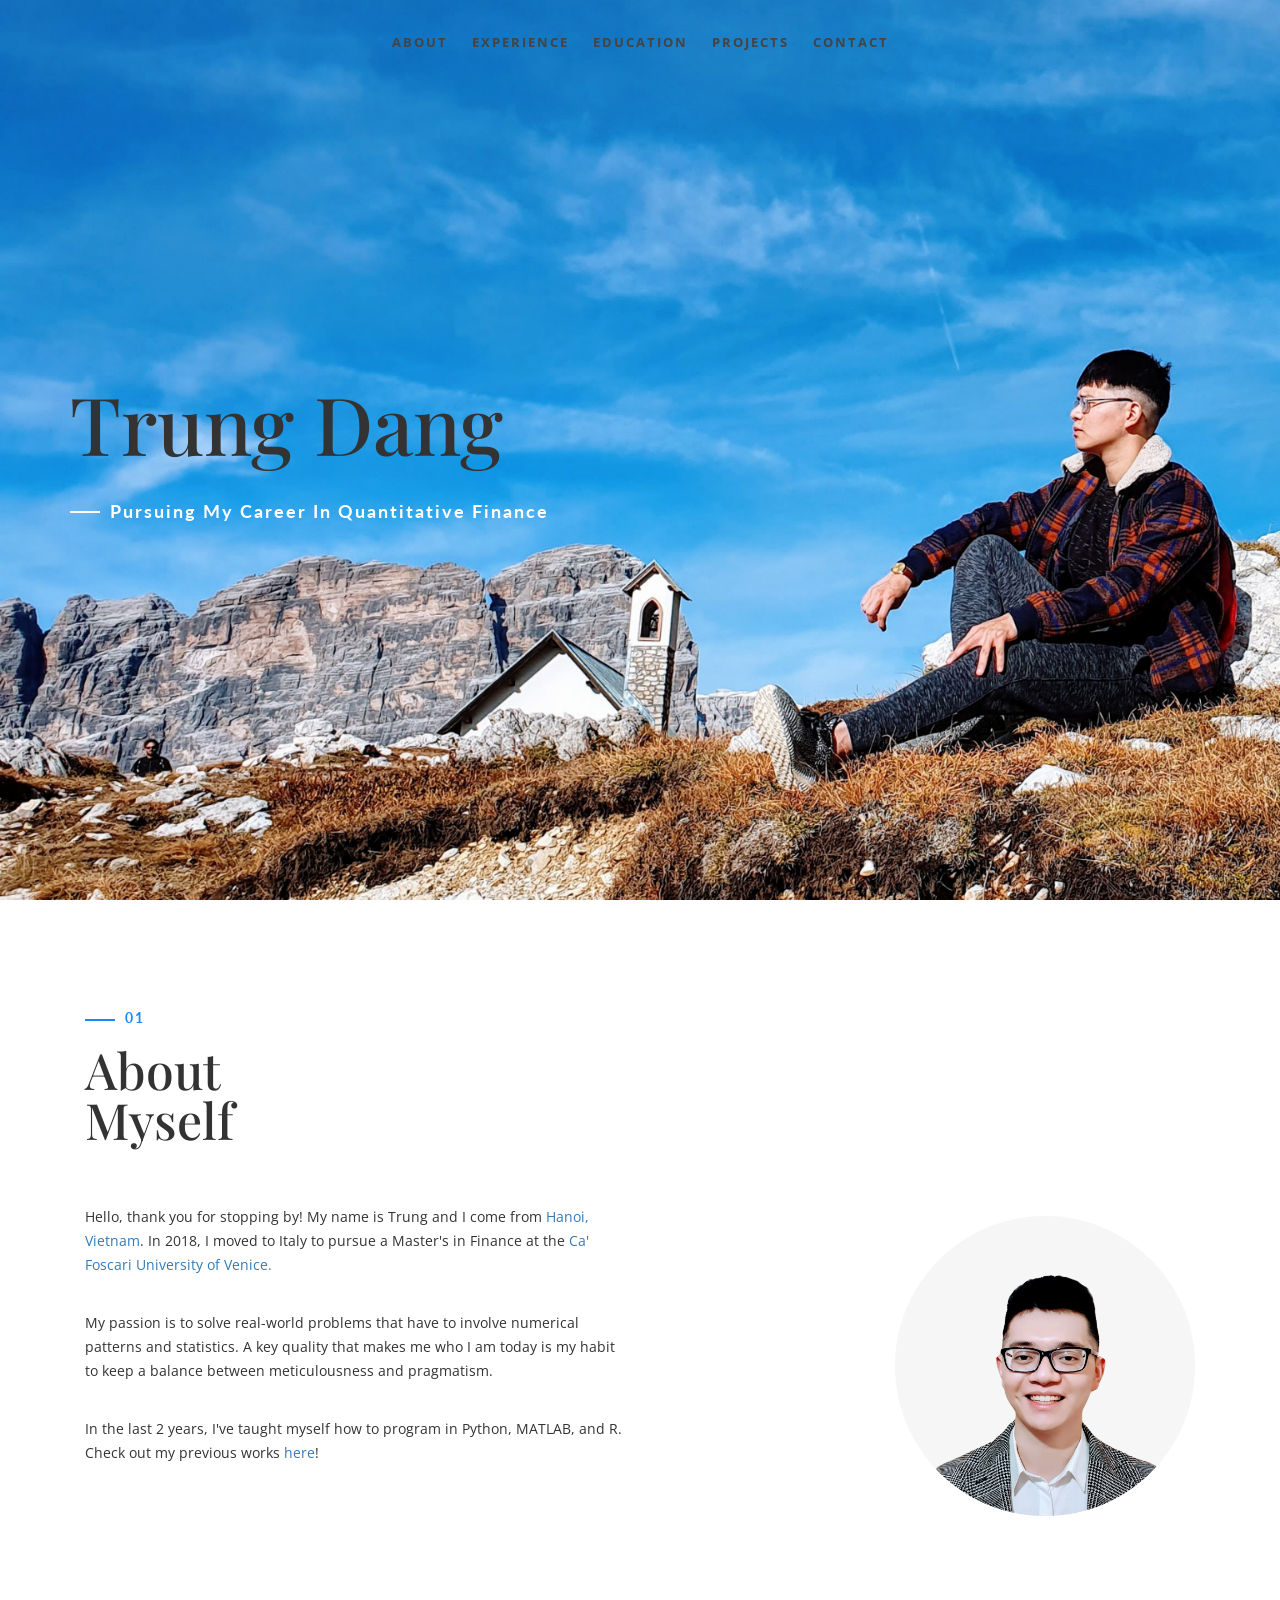
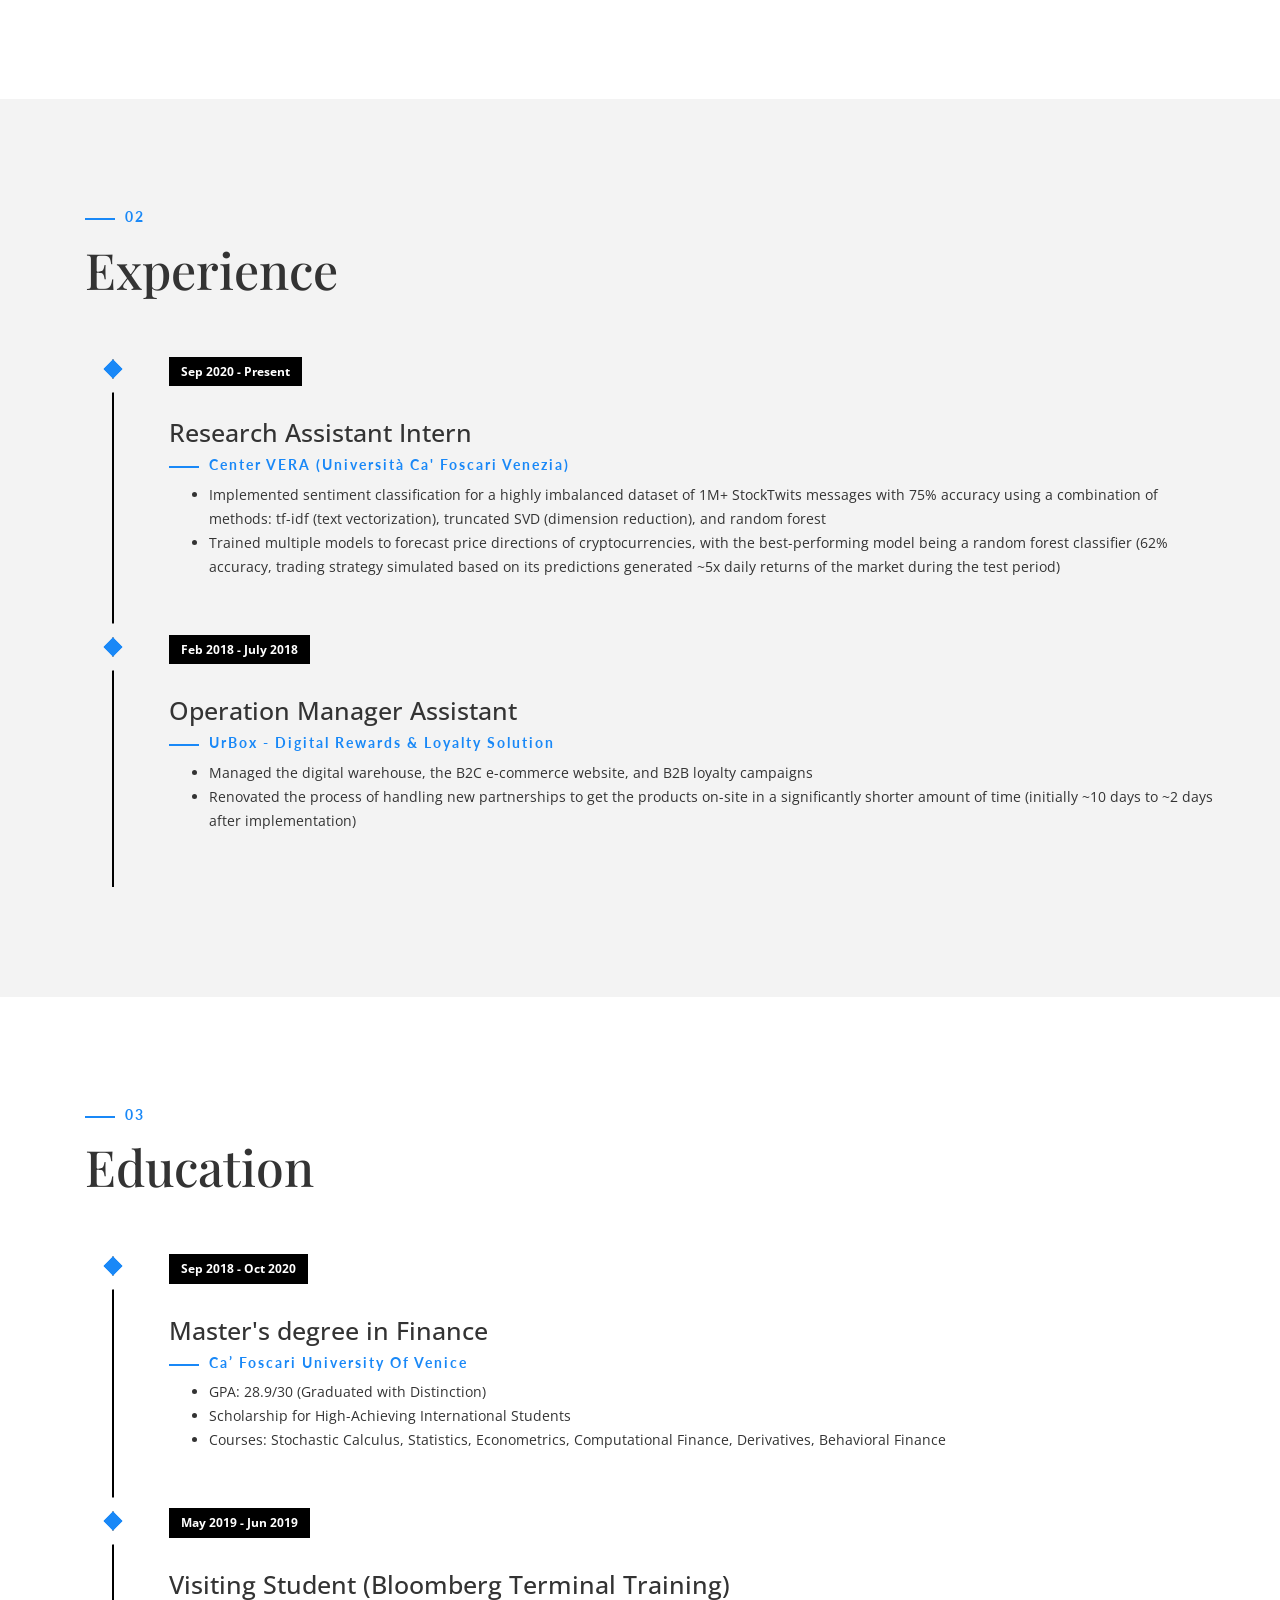
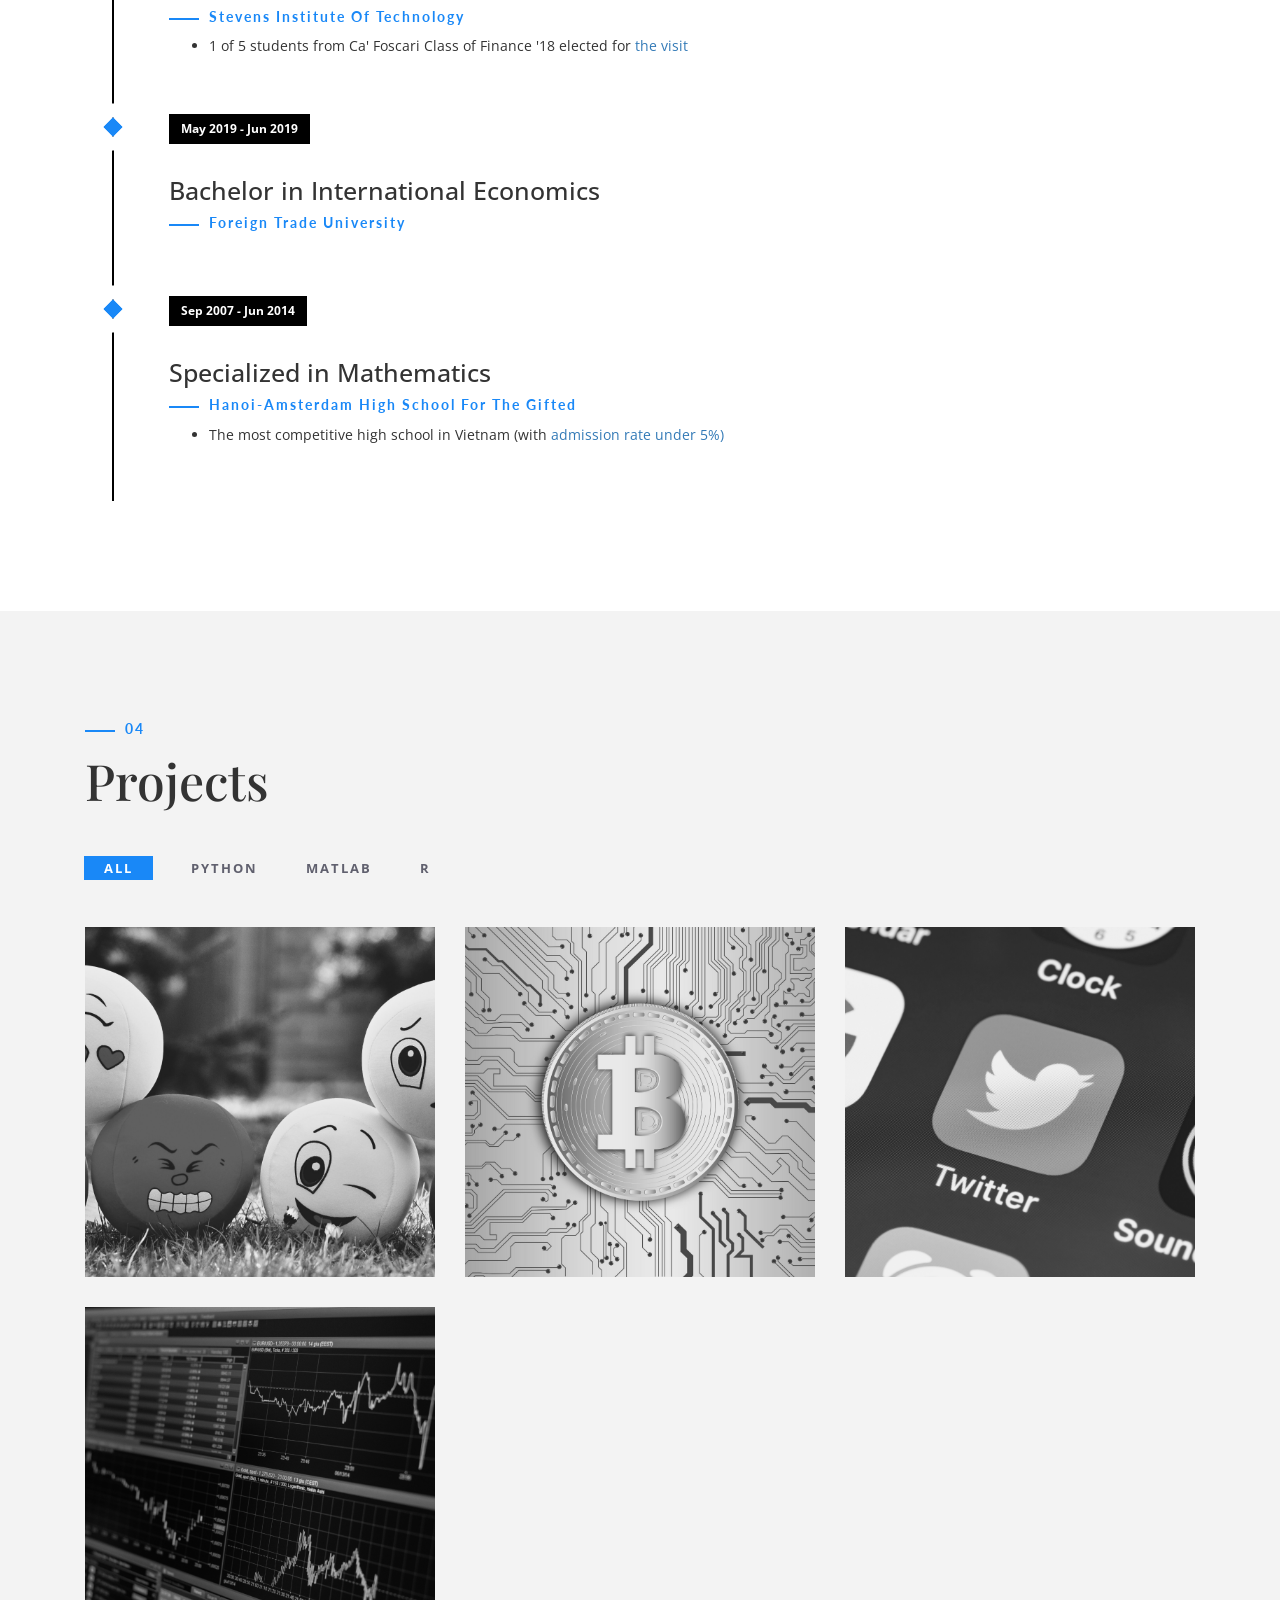
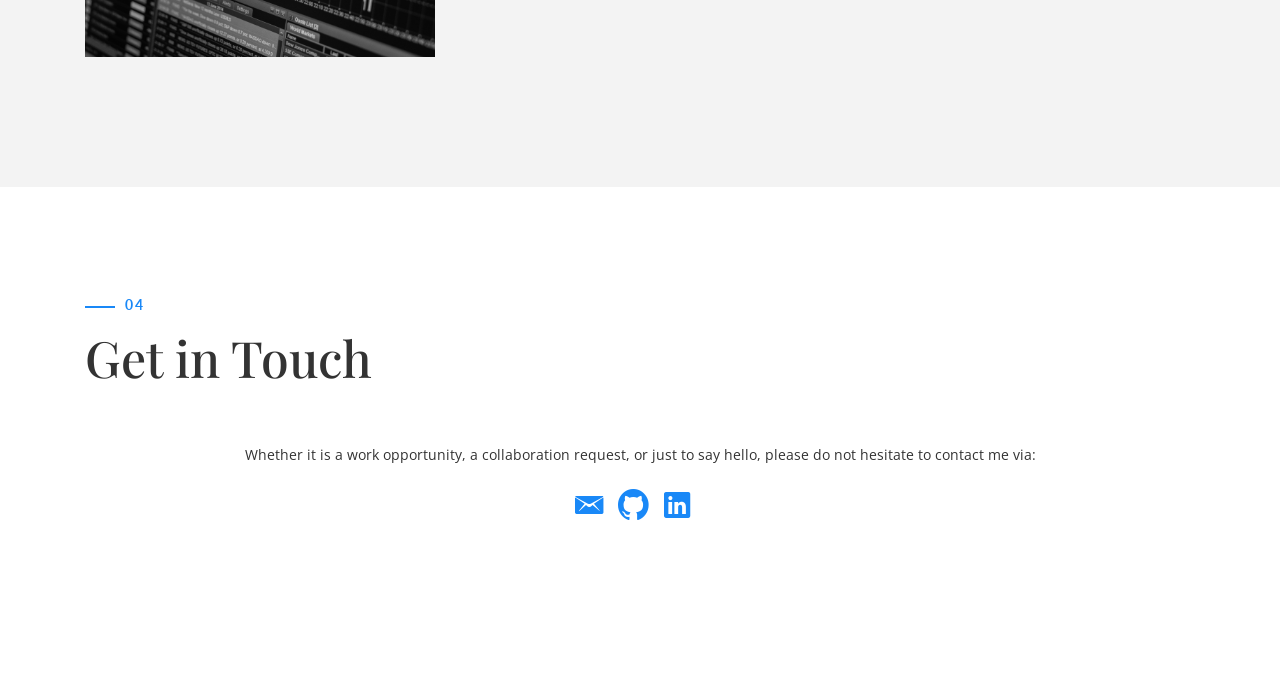
==== index.html @ e06883b3 "Official Site" ====
<!DOCTYPE html>
<html lang="en">

<head>
    <meta charset="utf-8">
    <meta http-equiv="X-UA-Compatible" content="IE=edge">
    <meta name="viewport" content="width=device-width, initial-scale=1">
    <title>Trung Dang</title>
    <link rel="icon" href="img/favicon.ico" type="image/x-icon">
    <!-- Bootstrap -->
    <link href="css/bootstrap.min.css" rel="stylesheet">
    <link href="ionicons/css/ionicons.min.css" rel="stylesheet">
    <link href="css/animate.min.css" rel="stylesheet">
    <link href="css/aos.css" rel="stylesheet">
    <!-- main style -->
    <link href="css/style.css" rel="stylesheet">
    <!-- HTML5 shim and Respond.js for IE8 support of HTML5 elements and media queries -->
    <!-- WARNING: Respond.js doesn't work if you view the page via file:// -->
    <!--[if lt IE 9]>
      <script src="https://oss.maxcdn.com/html5shiv/3.7.3/html5shiv.min.js"></script>
      <script src="https://oss.maxcdn.com/respond/1.4.2/respond.min.js"></script>
    <![endif]-->

    <!-- Preloader -->
    <div id="preloader">
        <div id="status">

            <div class="preloader" aria-busy="true" aria-label="Loading, please wait." role="progressbar">
            </div>

        </div>
    </div>
    <!-- ./Preloader -->

    <!-- header -->
    <header class="navbar-fixed-top">
        <nav>
            <ul>
                <li><a href="#about">About</a></li>
                <li><a href="#experience">experience</a></li>
                <li><a href="#education">education</a></li>
                <li><a href="#projects">projects</a></li>
                <li><a href="#contact">contact</a></li>
            </ul>
        </nav>
    </header>
    <!-- ./header -->

    <!-- home -->
    <div class="section" id="home" data-stellar-background-ratio="0.5">
        <div class="container">
            <div class="disply-table">
                <div class="table-cell" data-aos="fade-up" data-aos-delay="0">
                  <h1>Trung Dang</h1>
                  </br>
                    <h4>Pursuing My Career in Quantitative Finance</h4>
                </div>
            </div>
        </div>
    </div>
    <!-- ./home -->

    <!-- about -->
    <div class="section" id="about">
        <div class="container" style="width: 80">
            <div class="col-md-6" data-aos="fade-up">
                <h5>01</h4>
                <h1 class="size-50">About <br /> Myself</h1>
                <div class="h-50" style="text-align:justify"></div>
                <p>Hello, thank you for stopping by! My name is Trung and I come from  <a href="https://en.wikipedia.org/wiki/Hanoi">Hanoi, Vietnam</a>.
                  In 2018, I moved to Italy to pursue a Master's in Finance at the <a href="https://www.unive.it/pag/13526/">Ca' Foscari University of Venice.</a>
                </p>
                </br>
                <p>My passion is to solve real-world problems that have to involve numerical patterns and statistics.
                  A key quality that makes me who I am today is my habit to keep a balance between meticulousness and pragmatism​.
                </p>
                </br>
                <p>
                  In the last 2 years, I've taught myself how to program in Python, MATLAB, and R.
                  Check out my previous works <a href="https://github.com/dang-trung">here</a>!
                </p>
                  <div class="h-50"></div> <img src="img/Signature.png" width="150" alt="" />
                <div class="h-50"></div>
            </div>
            <div class="col-md-6 about-img-div">
            </br></br></br></br></br></br></br></br></br>
                <img src="img/about-img.png" width="300" class="img-responsive" alt="" align="right" data-aos="fade-right" data-aos-delay="0" />
            </div>
        </div>
    </div>
    <!-- ./about -->

    <!-- experience  -->
    <div class="section" id="experience">
        <div class="container">
            <div class="col-md-12">
                <h5>02</h4>
                <h1 class="size-50">Experience</h1>
                <div class="h-50"></div>
            </div>
            <div class="col-md-12">
                <ul class="timeline">
                    <li class="timeline-event" data-aos="fade-up">
                        <label class="timeline-event-icon"></label>
                        <div class="timeline-event-copy">
                            <p class="timeline-event-thumbnail">Sep 2020 - Present</p>
                            <h3>Research Assistant Intern</h3>
                            <h5><a href="https://www.unive.it/pag/35190/" style="color: #1988f7">Center VERA (Università Ca'​ Foscari Venezia)</a></h5>
                            <ul style="list-style-type:disc">
                              <li>Implemented sentiment classification for a highly imbalanced dataset of
                                1M+ StockTwits messages with 75% accuracy using a combination of methods:
                                tf-idf (text vectorization), truncated SVD (dimension reduction), and random forest
                              </li>
                              <li>
                                Trained multiple models to forecast price directions of cryptocurrencies,
                                with the best-performing model being a random forest classifier (62% accuracy,
                                trading strategy simulated based on its predictions generated ~5x daily returns
                                of the market during the test period)
                              </li>
                            </ul>
                        </div>
                    </li>
                    <li class="timeline-event" data-aos="fade-up" data-aos-delay=".2">
                        <label class="timeline-event-icon"></label>
                        <div class="timeline-event-copy">
                            <p class="timeline-event-thumbnail">Feb 2018 - July 2018</p>
                            <h3>Operation Manager Assistant</h3>
                            <h5><a href="https://www.urbox.vn" style="color: #1988f7">UrBox - Digital Rewards & Loyalty Solution</a></h5>
                            <ul style="list-style-type:disc">
                              <li>
                                Managed the digital warehouse, the B2C e-commerce website, and B2B loyalty campaigns
                              </li>
                              <li>
                                Renovated the process of handling new partnerships to get the products on-site in a significantly shorter amount of time (initially ~10 days to ~2 days after implementation)
                              </li>
                            </ul>
                          </div>
                    </li>
                </ul>
            </div>
        </div>
    </div>
    <!-- ./experience -->

    <!-- education  -->
    <div class="section" id="education">
        <div class="container">
            <div class="col-md-12">
                <h5>03</h4>
                <h1 class="size-50">Education</h1>
                <div class="h-50"></div>
            </div>
            <div class="col-md-12">
                <ul class="timeline">
                    <li class="timeline-event" data-aos="fade-up">
                        <label class="timeline-event-icon" style="outline: 10px solid #fff"></label>
                        <div class="timeline-event-copy">
                            <p class="timeline-event-thumbnail">Sep 2018 - Oct 2020</p>
                            <h3>Master's degree in Finance</h3>
                            <h5><a href="https://www.unive.it/pag/13256/" style="color: #1988f7">Ca’ Foscari University of Venice</a></h5>
                            <ul style="list-style-type:disc">
                              <li>
                                GPA: 28.9/30 (Graduated with Distinction)
                              </li>
                              <li>
                                Scholarship for High-Achieving International Students
                              </li>
                              <li>
                                Courses: Stochastic Calculus, Statistics, Econometrics, Computational Finance, Derivatives, Behavioral Finance                              </li>
                            </ul>
                        </div>
                    </li>
                    <li class="timeline-event" data-aos="fade-up" data-aos-delay=".2">
                        <label class="timeline-event-icon" style="outline: 10px solid #fff"></label>
                        <div class="timeline-event-copy">
                            <p class="timeline-event-thumbnail">May 2019 - Jun 2019</p>
                            <h3>Visiting Student (Bloomberg Terminal Training)</h3>
                            <h5>Stevens Institute of Technology</h5>
                            <ul style="list-style-type:disc">
                              <li>
                                1 of 5 students from Ca' Foscari Class of Finance '18 elected for <a href="https://www.stevens.edu/news/business-fintech-italian-exchange-program">the visit</a>
                              </li>
                            </ul>
                          </div>
                    </li>
                    <li class="timeline-event" data-aos="fade-up" data-aos-delay=".2">
                        <label class="timeline-event-icon" style="outline: 10px solid #fff"></label>
                        <div class="timeline-event-copy">
                            <p class="timeline-event-thumbnail">May 2019 - Jun 2019</p>
                            <h3>Bachelor in International Economics</h3>
                            <h5><a href="http://english.ftu.edu.vn/" style="color: #1988f7">Foreign Trade University</a></h5>
                          </div>
                    </li>
                    <li class="timeline-event" data-aos="fade-up" data-aos-delay=".2">
                        <label class="timeline-event-icon" style="outline: 10px solid #fff"></label>
                        <div class="timeline-event-copy">
                            <p class="timeline-event-thumbnail">Sep 2007 - Jun 2014</p>
                            <h3>Specialized in Mathematics</h3>
                            <h5><a href="http://hn-ams.edu.vn/en" style="color: #1988f7">Hanoi-Amsterdam High School for the Gifted</a></h5>
                            <ul style="list-style-type:disc">
                              <li>
                                The most competitive high school in Vietnam (with <a href="https://en.wikipedia.org/wiki/Hanoi_%E2%80%93_Amsterdam_High_School#:~:text=Out%20of%20approximately%204%2C000%20students,at%20the%20high%20school%20level.">admission rate under 5%)</a>
                              </li>
                            </ul>
                          </div>
                    </li>
                </ul>
            </div>
        </div>
    </div>
    <!-- ./experience -->

    <!-- projects -->
    <div class="section" id="projects">
        <div class="container">
            <div class="col-md-12">
                <h5>04</h4>
                <h1 class="size-50">Projects</h1>
            </div>
            <!-- main container -->
            <div class="main-container portfolio-inner clearfix">
                <!-- portfolio div -->
                <div class="portfolio-div">
                    <div class="portfolio">
                        <!-- portfolio_filter -->
                        <div class="categories-grid wow fadeInLeft">
                            <nav class="categories">
                                <ul class="portfolio_filter">
                                    <li><a href="" class="active" data-filter="*">All</a></li>
                                    <li><a href="" data-filter=".python">Python</a></li>
                                    <li><a href="" data-filter=".matlab">MATLAB</a></li>
                                    <li><a href="" data-filter=".r">R</a></li>
                                </ul>
                            </nav>
                        </div>
                        <!-- portfolio_filter -->

                        <!-- portfolio_container -->
                        <div class="no-padding portfolio_container clearfix" data-aos="fade-up">
                          <!-- single work -->
                          <div class="col-md-4 col-sm-6 python">
                            <a href="https://github.com/dang-trung/crypto-sentiment-index" class="portfolio_item"> <img src="img/portfolio/01.jpg" alt="image" class="img-responsive" />
                              <div class="portfolio_item_hover">
                                <div class="portfolio-border clearfix">
                                  <div class="item_info"> <span>A Composite Crypto Sentiment Index (Master's Dissertation)</span><em>Python</em>
                                  </div>
                                </div>
                              </div>
                            </a>
                          </div>
                          <!-- end single work -->
                            <!-- single work -->
                            <div class="col-md-4 col-sm-6 python">
                                <a href="https://github.com/dang-trung/crypto-return-predictor" class="portfolio_item"> <img src="img/portfolio/02.jpg" alt="image" class="img-responsive" />
                                    <div class="portfolio_item_hover">
                                        <div class="portfolio-border clearfix">
                                            <div class="item_info"> <span>Predicting Cryptocurrency Returns</span><em>Python</em>
                                            </div>
                                        </div>
                                    </div>
                                </a>
                            </div>
                            <!-- end single work -->
                            <!-- single work -->
                            <div class="col-md-4 col-sm-6 python">
                                <a href="https://github.com/dang-trung/stocktwits-sentiment-classifier" class="portfolio_item"> <img src="img/portfolio/03.jpg" alt="image" class="img-responsive" />
                                    <div class="portfolio_item_hover">
                                        <div class="portfolio-border clearfix">
                                            <div class="item_info"> <span>StockTwits Sentiment Classifier</span><em>Python</em>
                                            </div>
                                        </div>
                                    </div>
                                </a>
                            </div>
                            <!-- end single work -->
                            <!-- single work -->
                            <div class="col-md-4 col-sm-6 matlab">
                                <a href="https://github.com/dang-trung/matlab-comp-finance" class="portfolio_item"> <img src="img/portfolio/04.jpg" alt="image" class="img-responsive" />
                                    <div class="portfolio_item_hover">
                                        <div class="portfolio-border clearfix">
                                            <div class="item_info"> <span>Implementations of Monte Carlo simulation in valuing exotic options & estimating the Greeks</span><em>MATLAB</em>
                                            </div>
                                        </div>
                                    </div>
                                </a>
                            </div>
                            <!-- end single work -->

                        </div>
                        <!-- end portfolio_container -->
                    </div>
                    <!-- portfolio -->
                </div>
                <!-- end portfolio div -->
            </div>
            <!-- end main container -->
        </div>
    </div>
    <!-- ./projects -->

    <!-- contact -->
    <div class="section" id="contact">
        <div class="container">
            <div class="col-md-12">
                <h5>04</h4>
                <h1 class="size-50">Get in Touch</h1>
                <div class="h-50"></div>
            </div>
            <div class="col-md-25" data-aos="fade-up" style="text-align: center;">

                <p>Whether it is a work opportunity, a collaboration request, or just to say hello, please do not hesitate to contact me via:</p>
                <ul class="social" style="justify-content: center; display: flex">

                  <li><a href="mailto:dangtrung@gmail.com"><i class="ion-email"></i></a></li>
                  <li><a href="https://github.com/dang-trung"><i class="ion-social-github"></i></a></li>
                  <li><a href="https://www.linkedin.com/in/dang-trung"><i class="ion-social-linkedin"></i></a></li>
                </ul>
                <div class="clearfix"></div>
                <div class="h-50"></div>
            </div>

        </div>
    </div>
    <!-- ./contact -->

    <!--DEMO01-->
    <div id="animatedModal" class="popup-modal">
        <!--THIS IS IMPORTANT! to close the modal, the class name has to match the name given on the ID -->
        <div id="btn-close-modal" class="close-animatedModal close-popup-modal"> <i class="ion-close-round"></i> </div>
        <div class="clearfix"></div>
        <div class="modal-content">
            <div class="container">
                <div class="portfolio-padding">
                    <div class="col-md-8 col-md-offset-2">
                        <h2>Geschäfts Eines<br /> Web-Studios</h2>
                        <div class="h-50"></div>
                        <p>Appropriately maintain standards compliant total linkage with cutting-edge action items. Enthusiastically create seamless synergy rather than excellent value. Quickly promote premium strategic theme areas vis-a-vis.</p>
                        <p>Appropriately maintain standards compliant total linkage with cutting-edge action items. Enthusiastically create seamless synergy rather than excellent value.</p>
                        <br />
                        <br /> <img src="img/portfolio/02.jpg" alt="" class="img-responsive" />
                        <br />
                        <br />
                        <p>Appropriately maintain standards compliant total linkage with cutting-edge action items. Enthusiastically create seamless synergy rather than excellent value. Quickly promote premium strategic theme areas vis-a-vis.</p>
                        <p>Appropriately maintain standards compliant total linkage with cutting-edge action items. Enthusiastically create seamless synergy rather than excellent value.</p>
                        <br />
                        <br /> </div>
                </div>
            </div>
        </div>
    </div>
    <!-- jQuery -->
    <script src="js/jquery.js"></script>
    <!--  plugins  -->
    <script src="js/bootstrap.min.js"></script>
    <script src="js/plugins.js"></script>
    <script src="js/aos.js"></script>
    <script src="js/jquery.form.js"></script>
    <script src="js/jquery.validate.min.js"></script>

    <!--  main script  -->
    <script src="js/custom.js"></script>
</body>

</html>
---- css/style.css ----
/*
* Resume template
* Created by : Ahmed Essa
* website : www.ahmedessa.net
*/


/* Table of Content
==================================================
	- Google fonts & font family -
	- typography -
	- General -
    - Preloader -
	- Header -
    - home section -
    - About section -
    - experience section -
    - projects section -
    - Contact section -
    - Responsive media queries -
*/


/* Google fonts & font family
==================================================*/

@import 'https://fonts.googleapis.com/css?family=Lato:100,100i,300,300i,400,400i,700,700i,900,900i|Open+Sans:300,300i,400,400i,600,600i,700,700i,800,800i|Playfair+Display:400,400i,700,700i,900,900i';

/*
font-family: 'Playfair Display', serif;
font-family: 'Lato', sans-serif;
font-family: 'Open Sans', sans-serif;
*/


/* typography
==================================================*/

h1 {
    font-family: 'Playfair Display', serif;
    font-size: 80px;
    line-height: 70px;
}

h4 {
    font-family: 'Lato', sans-serif;
    text-transform: capitalize;
    letter-spacing: 2px;
    position: relative;
    color: #ffffff;
    margin-left: 40px;
    font-weight: 700;
}

h4:before {
    position: absolute;
    width: 30px;
    left: -40px;
    content: "";
    display: block;
    height: 2px;
    background: #ffffff;
    top: 9px;
}

h5 {
    font-family: 'Lato', sans-serif;
    text-transform: capitalize;
    letter-spacing: 2px;
    position: relative;
    color: #1988f7;
    margin-left: 40px;
    font-weight: 700;
}

h5:before {
    position: absolute;
    width: 30px;
    left: -40px;
    content: "";
    display: block;
    height: 2px;
    background: #1988f7;
    top: 9px;
}
/* General
==================================================*/

body {
    font-family: 'Open Sans', sans-serif;
    font-size: 14px;
    line-height: 24px;
}

.size-50 {
    font-size: 50px;
    line-height: 50px
}

.h-50 {
    height: 50px;
}


/* preloader
==================================================*/

#preloader {
    position: fixed;
    top: 0;
    left: 0;
    right: 0;
    bottom: 0;
    background-color: #fff;
    z-index: 10000
}

#status,
.preloader {
    top: 50%;
    left: 50%;
    position: absolute
}

#status {
    width: 100px;
    height: 100px;
    background-repeat: no-repeat;
    background-position: center;
    margin: -50px 0 0 -50px
}

.preloader {
    height: 40px;
    width: 40px;
    margin-top: -20px;
    margin-left: -20px
}

.preloader:before {
    content: "";
    display: block;
    position: absolute;
    left: -1px;
    top: -1px;
    height: 100%;
    width: 100%;
    -webkit-animation: rotation 1s linear infinite;
    animation: rotation 1s linear infinite;
    border: 2px solid #1988f7;
    border-top: 2px solid transparent;
    border-radius: 100%
}

.preloader>.icon {
    position: absolute;
    top: 50%;
    left: 50%;
    height: 25px;
    width: 10.6px;
    margin-top: -12.5px;
    margin-left: -5.3px;
    -webkit-animation: wink 1s ease-in-out infinite alternate;
    animation: wink 1s ease-in-out infinite alternate
}

@media only screen and (min-width:768px) {
    .preloader {
        height: 60px;
        width: 60px;
        margin-top: -30px;
        margin-left: -30px
    }
    .preloader:before {
        left: -2px;
        top: -2px;
        border-width: 2px
    }
    .preloader>.icon {
        height: 37.5px;
        width: 15.9px;
        margin-top: -18.75px;
        margin-left: -7.95px
    }
}

@media only screen and (min-width:1200px) {
    .preloader {
        height: 60px;
        width: 60px;
        margin-top: -30px;
        margin-left: -30px
    }
    .preloader>.icon {
        height: 50px;
        width: 21.2px;
        margin-top: -25px;
        margin-left: -10.6px
    }
}

@-webkit-keyframes rotation {
    from {
        -webkit-transform: rotate(0);
        transform: rotate(0)
    }
    to {
        -webkit-transform: rotate(359deg);
        transform: rotate(359deg)
    }
}

@keyframes rotation {
    from {
        -webkit-transform: rotate(0);
        transform: rotate(0)
    }
    to {
        -webkit-transform: rotate(359deg);
        transform: rotate(359deg)
    }
}

@-webkit-keyframes wink {
    from {
        opacity: 0
    }
    to {
        opacity: 1
    }
}

@keyframes wink {
    from {
        opacity: 0
    }
    to {
        opacity: 1
    }
}


/* Header
==================================================*/

header {
    text-align: center;
    -webkit-transition: all .5s;
    transition: all .5s;
    height: 65px;
}

nav ul {
    display: inline-block;
    padding-left: 0;
    list-style: none;
    padding: 20px;
    margin-bottom: 0;
    -webkit-transition: all .5s;
    transition: all .5s;
}

nav li {
    display: inline-block;
    margin: 10px;
}

nav li a {
    text-transform: uppercase;
    letter-spacing: 2px;
    color: #444;
    font-size: 13px;
    font-weight: bold;
}

.bg-nav {
    background: #fff;
    border-bottom: 1px solid #f3f3f3
}

.bg-nav ul {
    padding: 10px;
}

a:focus {
    color: #444;
    text-decoration: none;
}

a:hover {
    color: #1988f7;
    text-decoration: none;
}

a.active {
    color: #1988f7;
}


/* home section
==================================================*/

#home {
    background: url(../img/home-bg-2.png);
    background-size: cover;
    height: 100vh;
}

.table-cell {
    display: table-cell;
    vertical-align: middle;
}

.disply-table {
    display: table;
    height: 100vh;
}


/* about section
==================================================*/

#about {
    padding: 100px 0;
}

.about-img-div img {
    margin: 0 auto;
}

.about-border {
    position: absolute;
    border: 10px solid #1988f7;
    width: 400px;
    height: 400px;
    top: 40px;
    left: 50px;
    z-index: 1
}


/* experience section
==================================================*/

#experience {
    padding: 100px 0;
    background: #f3f3f3
}

.experience-row {
    padding: 20px 0;
    border-bottom: 1px solid #ddd;
}

.experience-row h3 {
    font-family: 'Lato', sans-serif;
    text-transform: capitalize;
    letter-spacing: 2px;
    color: #1988f7;
    font-size: 16px;
    font-weight: bold
}

.experience-row p {
    color: #888;
    margin-top: 20px;
    font-size: 15px;
}

.experience-row .date {
    color: #000;
    font-size: 17px;
}

.timeline {
    padding-left: 0;
    list-style: none;
    position: relative;
}

.timeline:before {
    background-color: black;
    content: '';
    margin-left: -1px;
    position: absolute;
    top: 0;
    left: 2em;
    width: 2px;
    height: 100%;
}

.timeline-event {
    position: relative;
}

.timeline-event:hover .timeline-event-icon {
    -webkit-transform: rotate(-45deg);
    transform: rotate(-45deg);
    background-color: #1988f7;
}

.timeline-event:hover .timeline-event-thumbnail {
    box-shadow: inset 40em 0 0 0 #1988f7;
}

.timeline-event-copy {
    padding: 2em;
    position: relative;
    top: -1.875em;
    left: 4em;
    width: 100%;
}

.timeline-event-copy h3 {
    font-size: 1.75em;
}

.timeline-event-copy h4 {
    font-size: 1.2em;
    margin-bottom: 1.2em;
}

.timeline-event-copy strong {
    font-weight: 700;
}

.timeline-event-copy p:not(.timeline-event-thumbnail) {
    padding-bottom: 1.2em;
}

.timeline-event-icon {
    -webkit-transition: -webkit-transform 0.2s ease-in;
    transition: -webkit-transform 0.2s ease-in;
    transition: transform 0.2s ease-in;
    transition: transform 0.2s ease-in, -webkit-transform 0.2s ease-in;
    -webkit-transform: rotate(45deg);
    transform: rotate(45deg);
    background-color: #1988f7;
    outline: 10px solid #f3f3f3;
    display: block;
    margin: 0.5em 0.5em 0.5em -0.5em;
    position: absolute;
    top: 0;
    left: 2em;
    width: 1em;
    height: 1em;
}

.timeline-event-thumbnail {
    -moz-transition: box-shadow 0.5s ease-in 0.1s;
    -o-transition: box-shadow 0.5s ease-in 0.1s;
    -webkit-transition: box-shadow 0.5s ease-in;
    -webkit-transition-delay: 0.1s;
    -webkit-transition: box-shadow 0.5s ease-in 0.1s;
    transition: box-shadow 0.5s ease-in 0.1s;
    color: white;
    font-size: 12px;
    font-weight: bold;
    background-color: black;
    box-shadow: inset 0 0 0 0em #1988f7;
    display: inline-block;
    margin-bottom: 1.2em;
    padding: 0.25em 1em 0.2em 1em;
}

/* education section
==================================================*/

#education {
    padding: 100px 0;
    background: #fff
}

.education-row {
    padding: 20px 0;
    border-bottom: 1px solid #ddd;
}

.education-row h3 {
    font-family: 'Lato', sans-serif;
    text-transform: capitalize;
    letter-spacing: 2px;
    color: #1988f7;
    font-size: 16px;
    font-weight: bold
}

.education-row p {
    color: #888;
    margin-top: 20px;
    font-size: 15px;
}

.education-row.date {
    color: #000;
    font-size: 17px;
}

.timeline {
    padding-left: 0;
    list-style: none;
    position: relative;
}

.timeline:before {
    background-color: black;
    content: '';
    margin-left: -1px;
    position: absolute;
    top: 0;
    left: 2em;
    width: 2px;
    height: 100%;
}

.timeline-event {
    position: relative;
}

.timeline-event:hover .timeline-event-icon {
    -webkit-transform: rotate(-45deg);
    transform: rotate(-45deg);
    background-color: #1988f7;
}

.timeline-event:hover .timeline-event-thumbnail {
    box-shadow: inset 40em 0 0 0 #1988f7;
}

.timeline-event-copy {
    padding: 2em;
    position: relative;
    top: -1.875em;
    left: 4em;
    width: 100%;
}

.timeline-event-copy h3 {
    font-size: 1.75em;
}

.timeline-event-copy h4 {
    font-size: 1.2em;
    margin-bottom: 1.2em;
}

.timeline-event-copy strong {
    font-weight: 700;
}

.timeline-event-copy p:not(.timeline-event-thumbnail) {
    padding-bottom: 1.2em;
}

.timeline-event-icon {
    -webkit-transition: -webkit-transform 0.2s ease-in;
    transition: -webkit-transform 0.2s ease-in;
    transition: transform 0.2s ease-in;
    transition: transform 0.2s ease-in, -webkit-transform 0.2s ease-in;
    -webkit-transform: rotate(45deg);
    transform: rotate(45deg);
    background-color: #1988f7;
    outline: 10px solid #f3f3f3;
    display: block;
    margin: 0.5em 0.5em 0.5em -0.5em;
    position: absolute;
    top: 0;
    left: 2em;
    width: 1em;
    height: 1em;
}

.timeline-event-thumbnail {
    -moz-transition: box-shadow 0.5s ease-in 0.1s;
    -o-transition: box-shadow 0.5s ease-in 0.1s;
    -webkit-transition: box-shadow 0.5s ease-in;
    -webkit-transition-delay: 0.1s;
    -webkit-transition: box-shadow 0.5s ease-in 0.1s;
    transition: box-shadow 0.5s ease-in 0.1s;
    color: white;
    font-size: 12px;
    font-weight: bold;
    background-color: black;
    box-shadow: inset 0 0 0 0em #1988f7;
    display: inline-block;
    margin-bottom: 1.2em;
    padding: 0.25em 1em 0.2em 1em;
}

/* projects section
==================================================*/

#projects {
    padding: 100px 0;
    background: #f3f3f3
}

.portfolio .categories-grid span {
    font-size: 30px;
    margin-bottom: 30px;
    display: inline-block;
}

.portfolio .categories-grid .categories ul li {
    list-style: none;
    margin: 20px 0;
}

.portfolio .categories-grid .categories ul li a {
    display: inline-block;
    color: #60606e;
    padding: 0 10px;
    margin: 0 14px;
    -webkit-transition: all .2s ease-in-out .2s;
    transition: all .2s ease-in-out .2s;
}

.portfolio .categories-grid .categories ul li a:hover,
.portfolio .categories-grid .categories ul li a:focus {
    text-decoration: none;
}

.portfolio .categories-grid .categories ul li a.active {
    background-color: #1988f7;
    padding: 0px 20px;
    color: white;
    text-decoration: none;
}

.portfolio_filter {
    padding-left: 0;
}

.portfolio_item {
    position: relative;
    overflow: hidden;
    display: block;
    margin-bottom: 30px;
}

.portfolio_item .portfolio_item_hover {
    position: absolute;
    top: 0px;
    left: 0px;
    height: 100%;
    width: 100%;
    background-color: #1988f7;
    -webkit-transform: translateY(100%);
    transform: translateY(100%);
    opacity: 0;
    -webkit-transition: all .2s ease-in-out;
    transition: all .2s ease-in-out;
    color: #333;
}

.portfolio_item .portfolio_item_hover .item_info {
    text-align: center;
    position: absolute;
    top: 50%;
    left: 50%;
    -webkit-transform: translate(-50%, -50%);
    transform: translate(-50%, -50%);
    padding: 10px;
    width: 100%;
    font-weight: bold;
}

.portfolio_item .portfolio_item_hover .item_info span {
    display: block;
    color: #fff;
    font-size: 18px;
    -webkit-transform: translateY(-100px);
    transform: translateY(-100px);
    -webkit-transition: all .3s ease-in-out .3s;
    transition: all .3s ease-in-out .3s;
    opacity: 0;
}

.portfolio_item .portfolio_item_hover .item_info em {
    font-style: normal;
    display: inline-block;
    background-color: #1988f7;
    padding: 5px 20px;
    color: #fff;
    margin-top: 10px;
    -webkit-transform: translateY(100px);
    transform: translateY(100px);
    -webkit-transition: all .3s ease-in-out .3s;
    transition: all .3s ease-in-out .3s;
    opacity: 0;
    font-size: 10px;
    letter-spacing: 2px;
}

.portfolio_item:hover .portfolio_item_hover {
    opacity: 1;
    -webkit-transform: translateX(0);
    transform: translateX(0);
}

.portfolio_item:hover .item_info em,
.portfolio_item:hover .item_info span {
    opacity: 1;
    -webkit-transform: translateX(0);
    transform: translateX(0);
}

.portfolio .categories-grid .categories ul li {
    float: left;
}

.portfolio .categories-grid .categories ul li a {
    padding: 0 10px;
    -webkit-transition: all .2s ease-in-out .2s;
    transition: all .2s ease-in-out .2s;
}

.portfolio_filter {
    padding-left: 0;
    display: inline-block;
    margin: 0 auto;
    text-align: center;
}

.portfolio_item img {
    -webkit-filter: grayscale(100%);
    filter: grayscale(100%);
}

.portfolio-padding {
    padding: 50px 0;
}

.portfolio-inner {
    padding-bottom: 0 !important;
    padding-top: 55px;
}

.modal-content {
    box-shadow: 0 5px 15px rgba(0, 0, 0, 0);
    border: none;
}

.popup-modal {
    background: #fff;
}

.close-popup-modal {
    float: right;
    margin: 20px;
    font-size: 22px;
    opacity: 0;
    cursor: pointer;
    -webkit-transition: all .3s;
    transition: all .3s;
    -webkit-transition-delay: .6s;
    transition-delay: .6s;
    position: fixed;
    z-index: 100000;
    right: 14px;
}

.animatedModal-on .close-popup-modal {
    opacity: 1;
}

.modal-content h2 {
    font-family: 'Playfair Display', serif;
    font-size: 40px;
    line-height: 50px;
}


/* contact
==================================================*/

#contact {
    padding: 100px 0;
    background: #fff
}

#contact-form input,
#contact-form textarea {
    height: 50px;
    margin-bottom: 10px;
    border-radius: 0;
}

#contact-form label {
    display: block;
    margin-bottom: .2em;
    font-size: 13px;
    line-height: 13px;
    font-size: 1.3rem;
    line-height: 1.3rem;
    color: #000;
}

#contact-form label.error {
    margin-top: 10px;
    margin-bottom: 1em;
    font-size: 12px;
    line-height: 12px;
    font-size: 1.2rem;
    line-height: 1.2rem;
    color: #D33E43;
    margin-left: 10px
}

#contact-form input[type="text"].error,
#contact-form input[type="password"].error,
#contact-form input[type="date"].error,
#contact-form input[type="datetime"].error,
#contact-form input[type="datetime-local"].error,
#contact-form input[type="month"].error,
#contact-form input[type="week"].error,
#contact-form input[type="email"].error,
#contact-form input[type="number"].error,
#contact-form input[type="search"].error,
#contact-form input[type="tel"].error,
#contact-form input[type="time"].error,
#contact-form input[type="url"].error,
#contact-form textarea.error {
    border-color: #D33E43
}

textarea {
    resize: none;
}

fieldset {
    border: 0px;
    margin: 0;
    padding: 0
}

.required {
    color: #e9266d
}

#success,
#error {
    display: none
}

#success p,
#error p {
    display: block;
}

#success p {
    color: #1988f7;
    font-size: 15px;
    text-align: center;
    padding: 10px;
    border: 2px solid #1988f7;
    margin-top: 10px;
}

#error p {
    color: #D33E43;
    font-size: 15px;
    text-align: center;
    padding: 10px;
    border: 2px solid #D33E43;
    margin-top: 10px;
}

#submit {
    background-color: #1988f7;
    color: #fff;
    padding: 10px 40px;
    border-radius: 0;
    text-transform: uppercase;
    letter-spacing: 2px;
    font-weight: bold;
    width: 100%;
}

.social {
    padding-left: 0;
    list-style: none;
    margin-top: 20px;
}

.social li {
    float: left;
}

.social li a {
    color: #1988f7;
    font-size: 35px;
    margin-right: 15px;
    transition: all .3s;
    -webkit-transition: all .3s;
}

.social li a:hover {
    color: #0077ed;
}


/* Responsive media queries
==================================================*/

@media (max-width: 991px) {
    .portfolio .categories-grid .categories ul li a {
        padding: 0 2px;
    }
}

@media (max-width: 768px) {
    .timeline-event-copy {
        width: 90%;
        left: 2em;
    }
}

@media (max-width: 500px) {
    h1 {
        font-family: 'Playfair Display', serif;
        font-size: 50px;
        line-height: 50px;
    }
    #home,
    .disply-table {
        height: 600px;
    }
    .about-border {
        width: 265px;
    }
    .portfolio .categories-grid .categories ul li {
        list-style: none;
        margin: 10px 0;
    }
}

@media (max-width: 420px) {
    nav li {
        margin: 6px;
    }
    nav li a {
        font-size: 10px;
    }
}
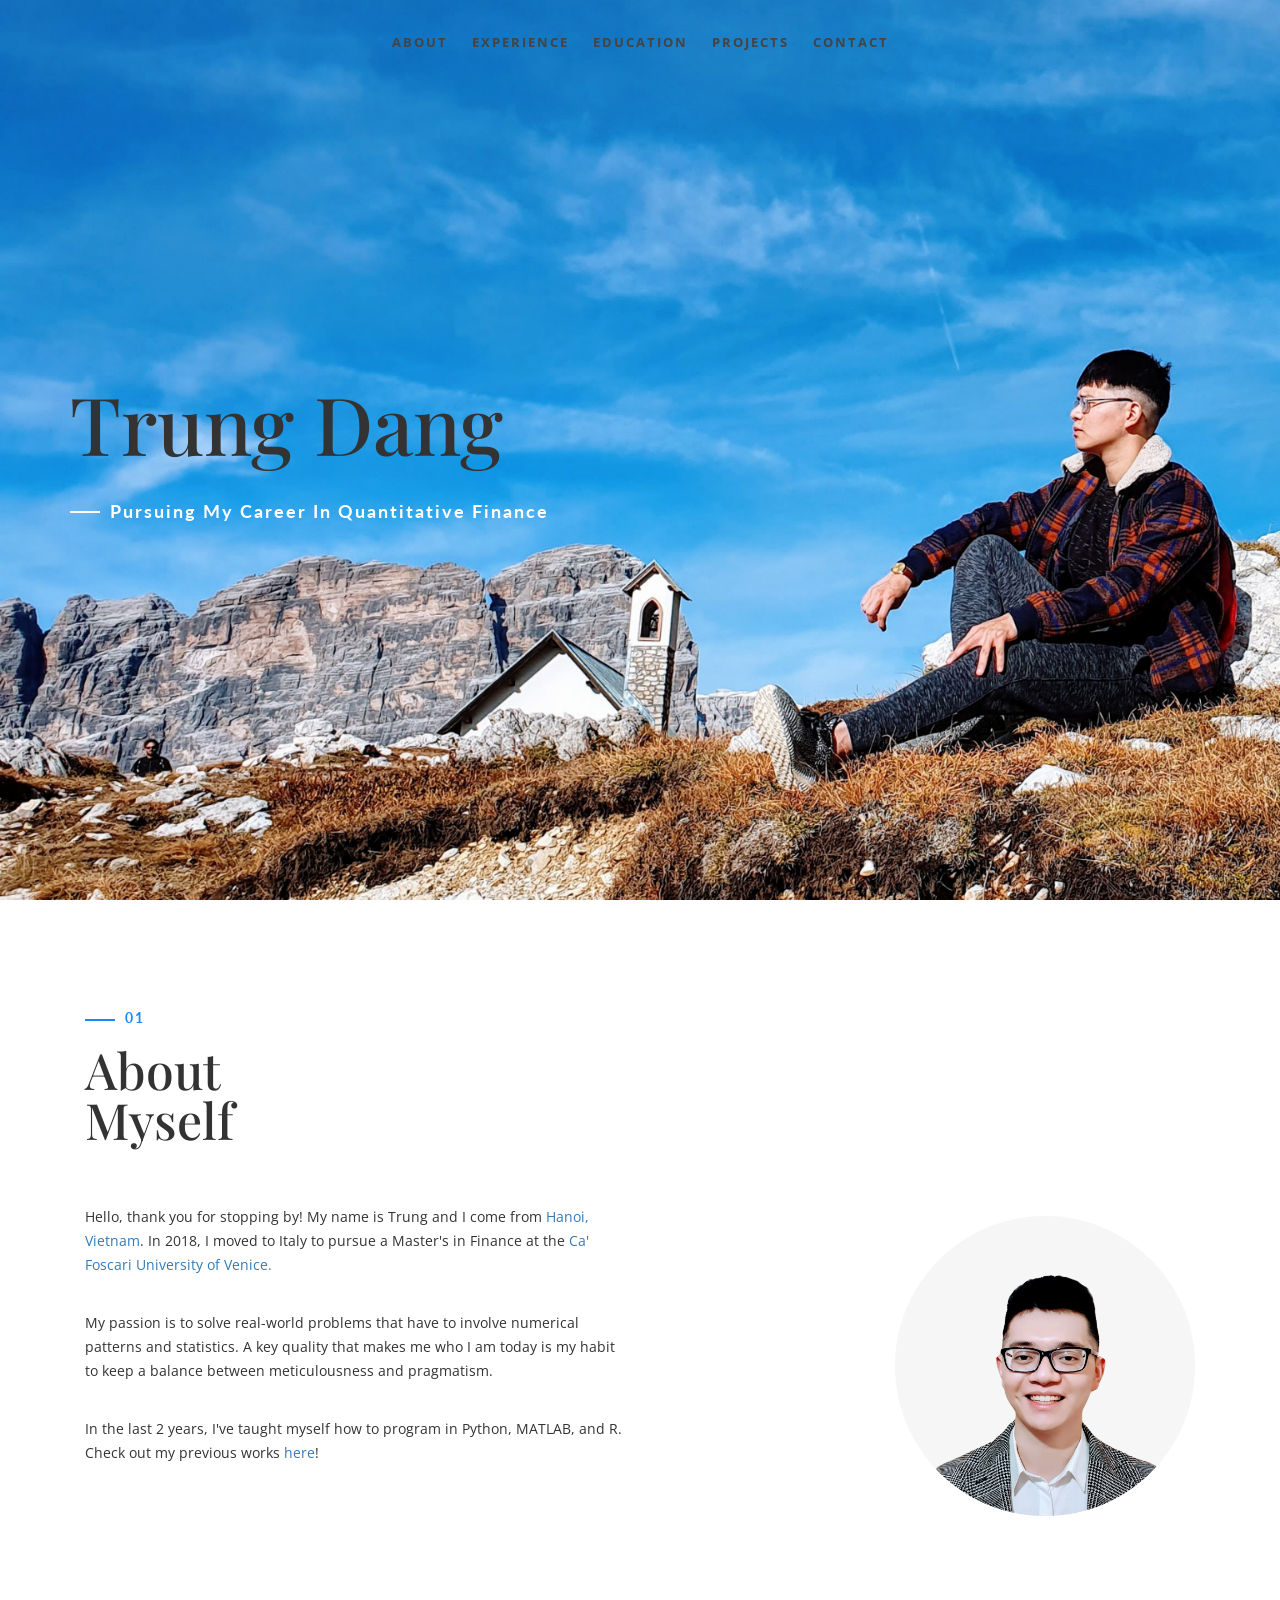
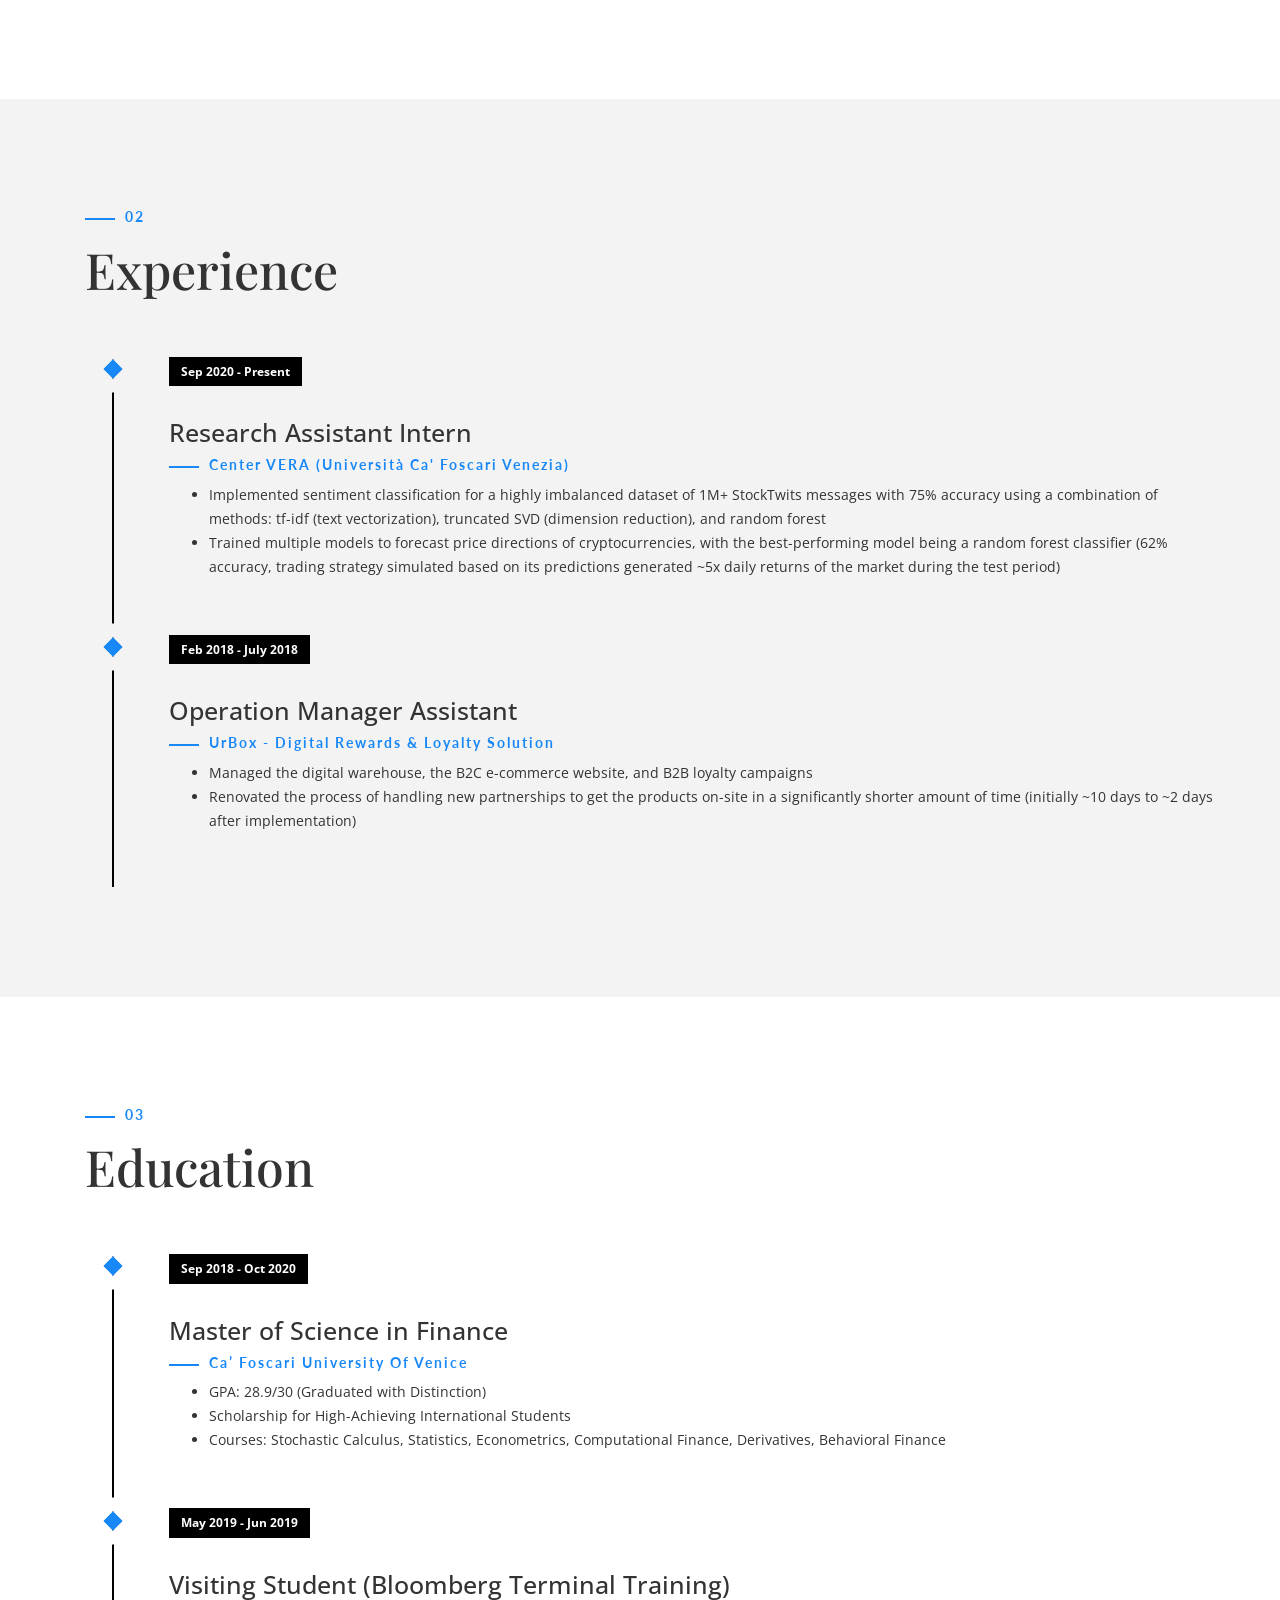
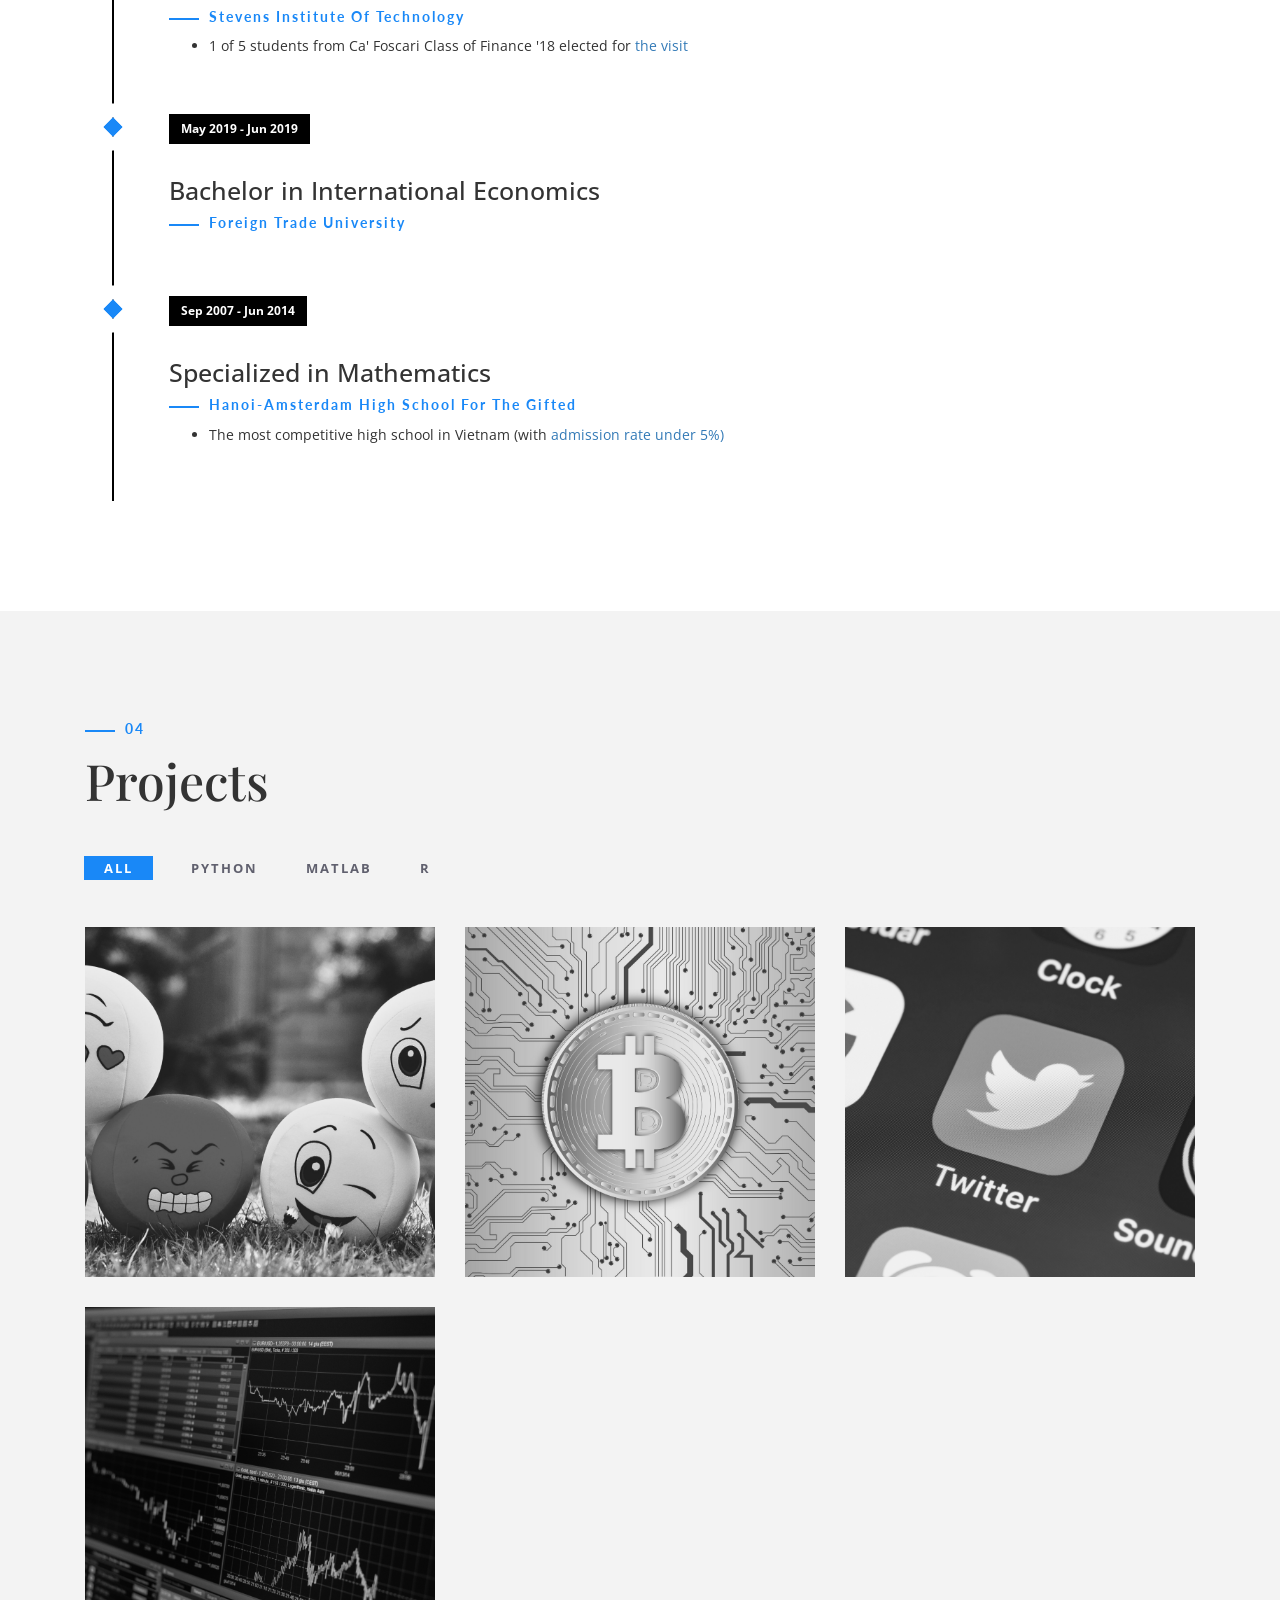
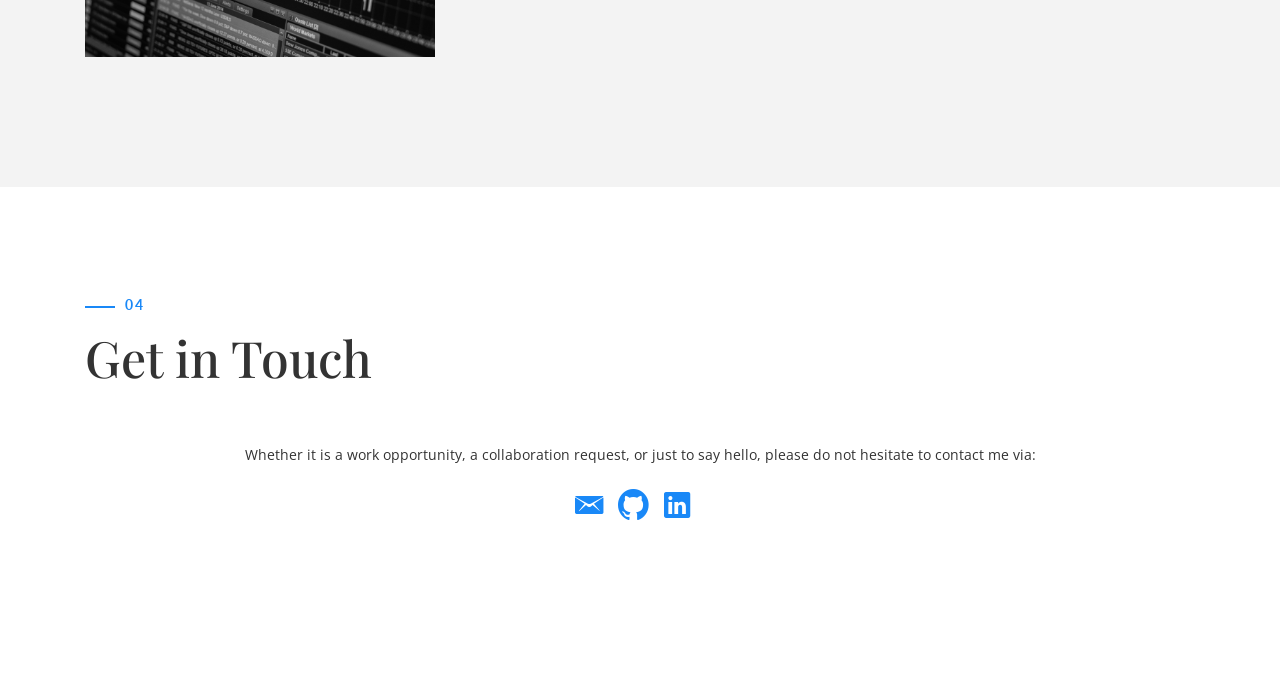
==== commit c56b0f2a: "Update index.html" ====
--- a/index.html
+++ b/index.html
@@ -156,7 +156,7 @@
                         <label class="timeline-event-icon" style="outline: 10px solid #fff"></label>
                         <div class="timeline-event-copy">
                             <p class="timeline-event-thumbnail">Sep 2018 - Oct 2020</p>
-                            <h3>Master's degree in Finance</h3>
+                            <h3>Master of Science in Finance</h3>
                             <h5><a href="https://www.unive.it/pag/13256/" style="color: #1988f7">Ca’ Foscari University of Venice</a></h5>
                             <ul style="list-style-type:disc">
                               <li>
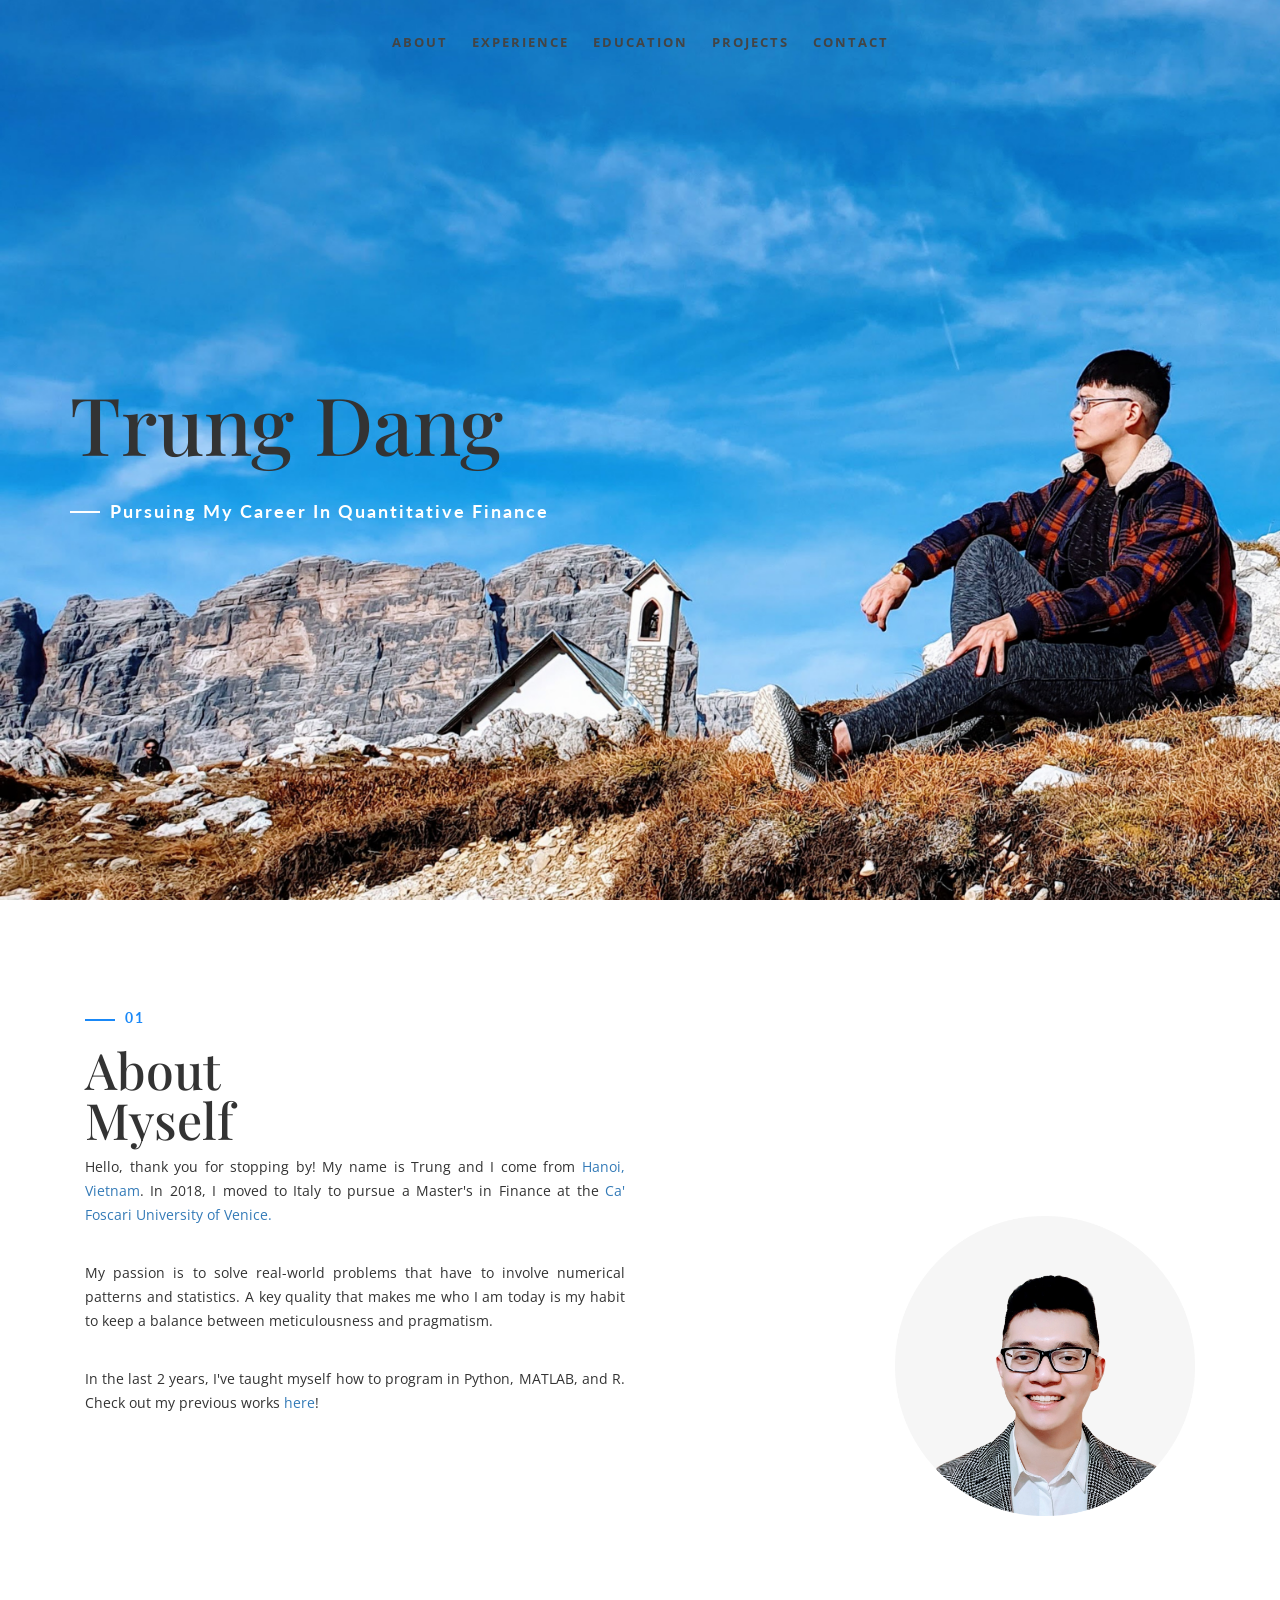
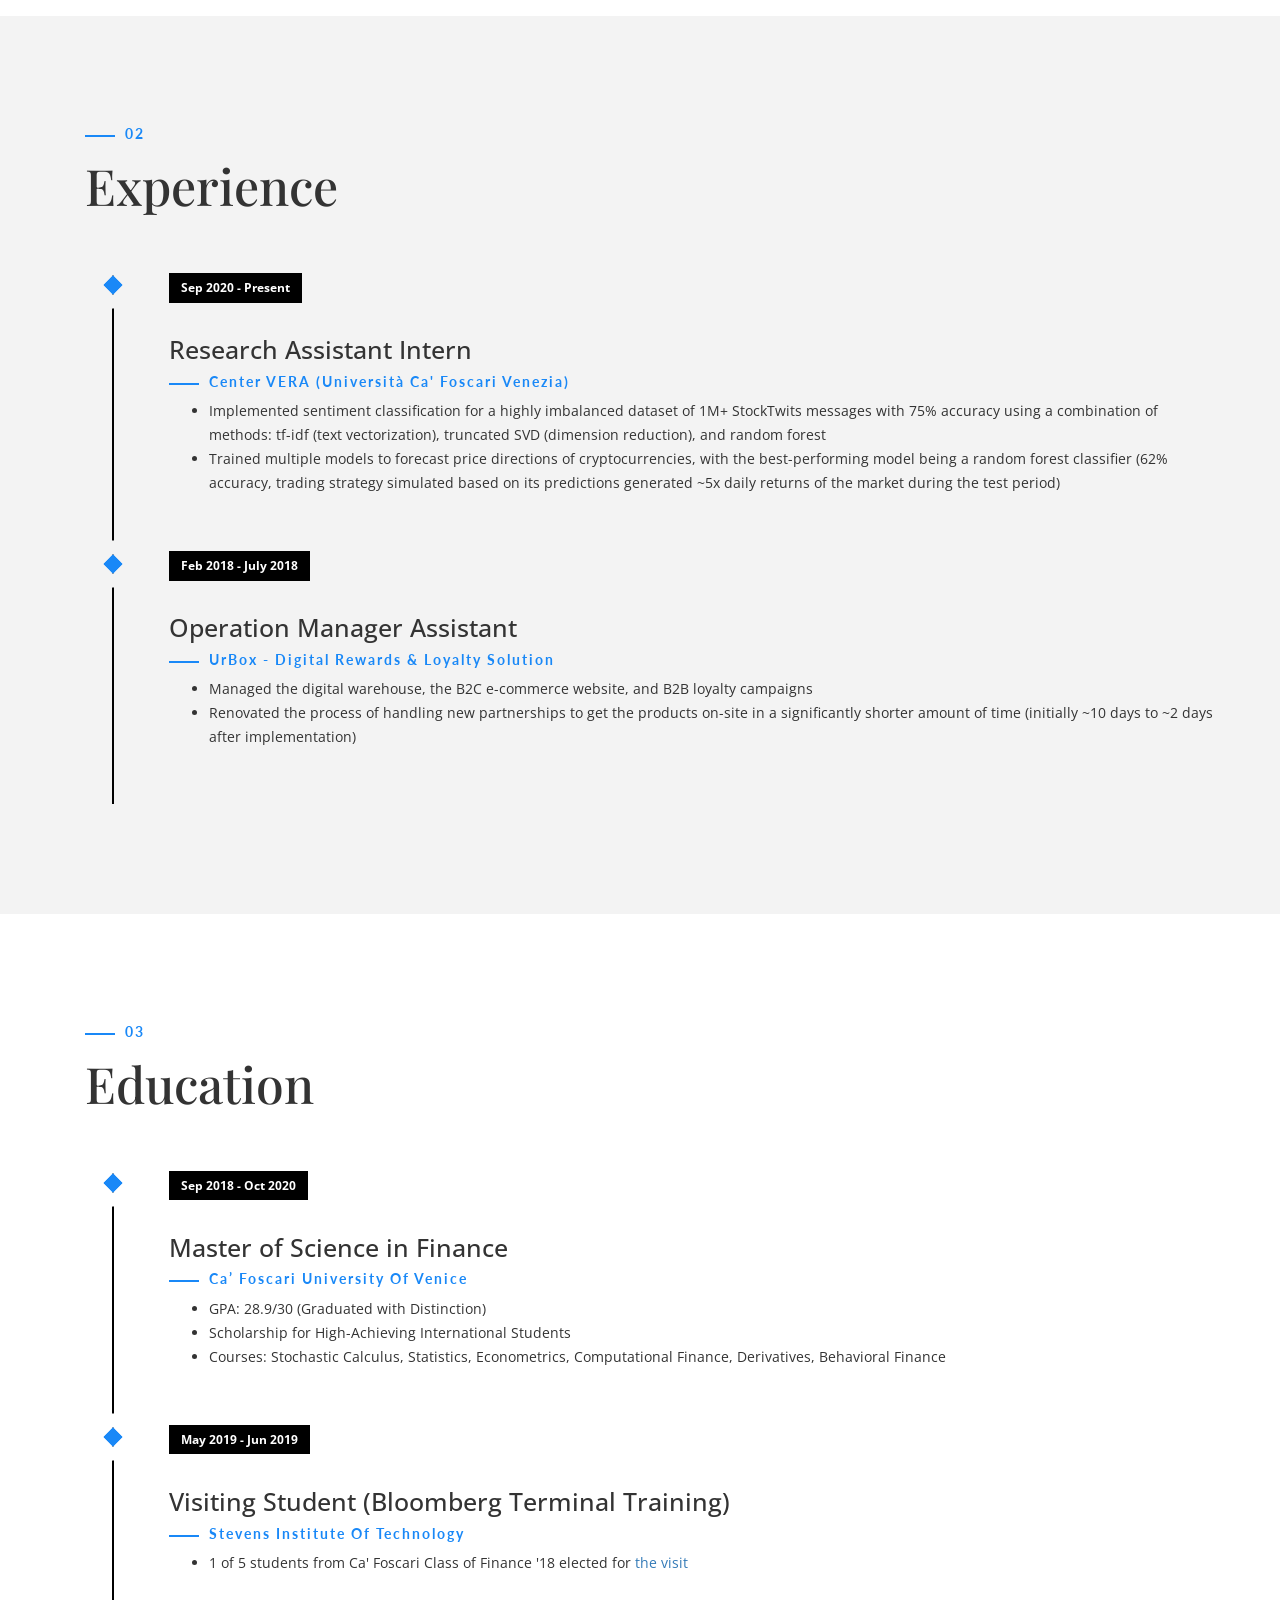
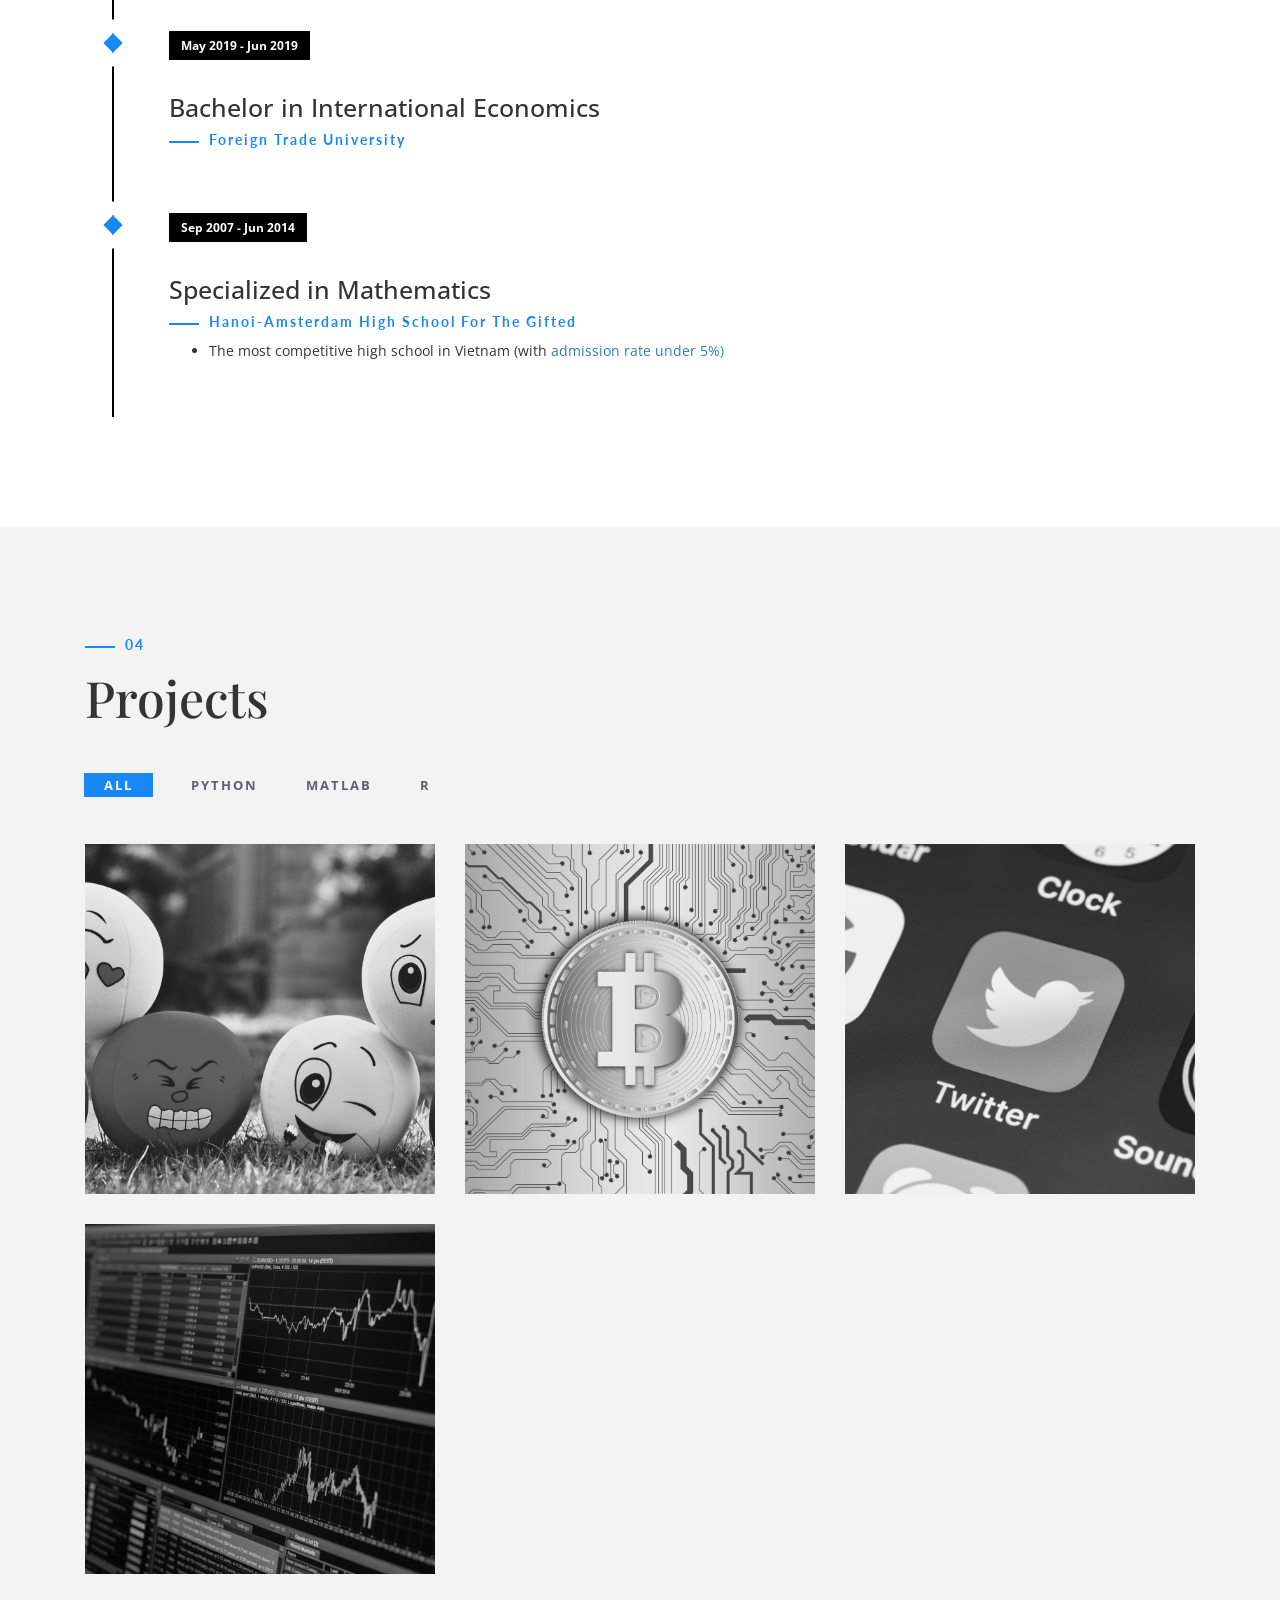
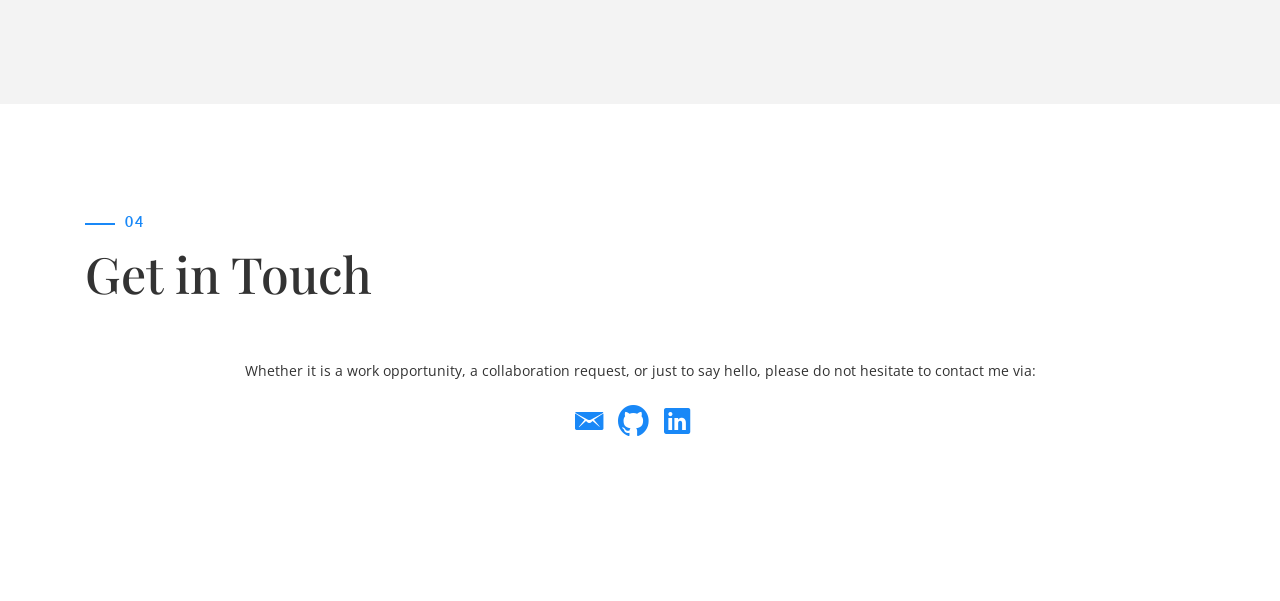
==== commit e6da8934: "Justify about text" ====
--- a/index.html
+++ b/index.html
@@ -66,8 +66,8 @@
             <div class="col-md-6" data-aos="fade-up">
                 <h5>01</h4>
                 <h1 class="size-50">About <br /> Myself</h1>
-                <div class="h-50" style="text-align:justify"></div>
-                <p>Hello, thank you for stopping by! My name is Trung and I come from  <a href="https://en.wikipedia.org/wiki/Hanoi">Hanoi, Vietnam</a>.
+                <div class="h-50" style="text-align:justify">
+                <p >Hello, thank you for stopping by! My name is Trung and I come from  <a href="https://en.wikipedia.org/wiki/Hanoi">Hanoi, Vietnam</a>.
                   In 2018, I moved to Italy to pursue a Master's in Finance at the <a href="https://www.unive.it/pag/13526/">Ca' Foscari University of Venice.</a>
                 </p>
                 </br>
@@ -80,6 +80,7 @@
                   Check out my previous works <a href="https://github.com/dang-trung">here</a>!
                 </p>
                   <div class="h-50"></div> <img src="img/Signature.png" width="150" alt="" />
+                </div>
                 <div class="h-50"></div>
             </div>
             <div class="col-md-6 about-img-div">
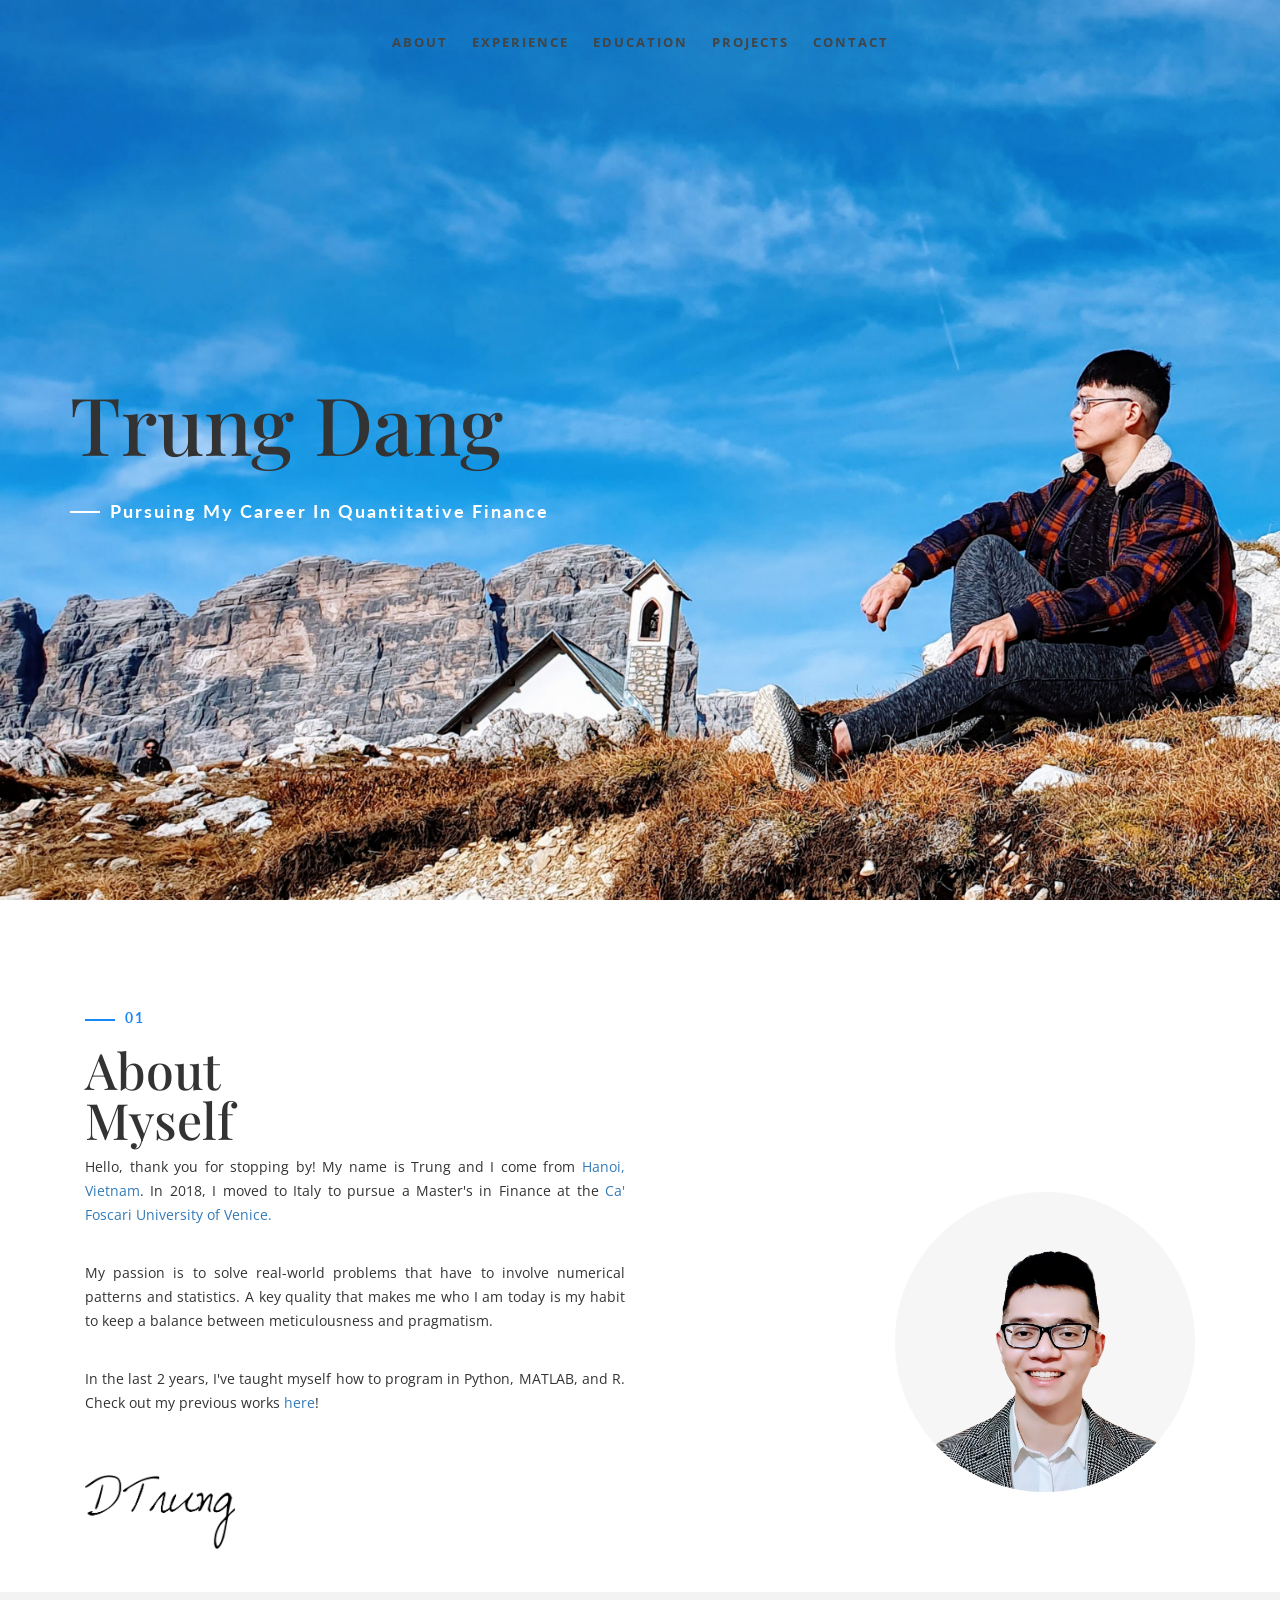
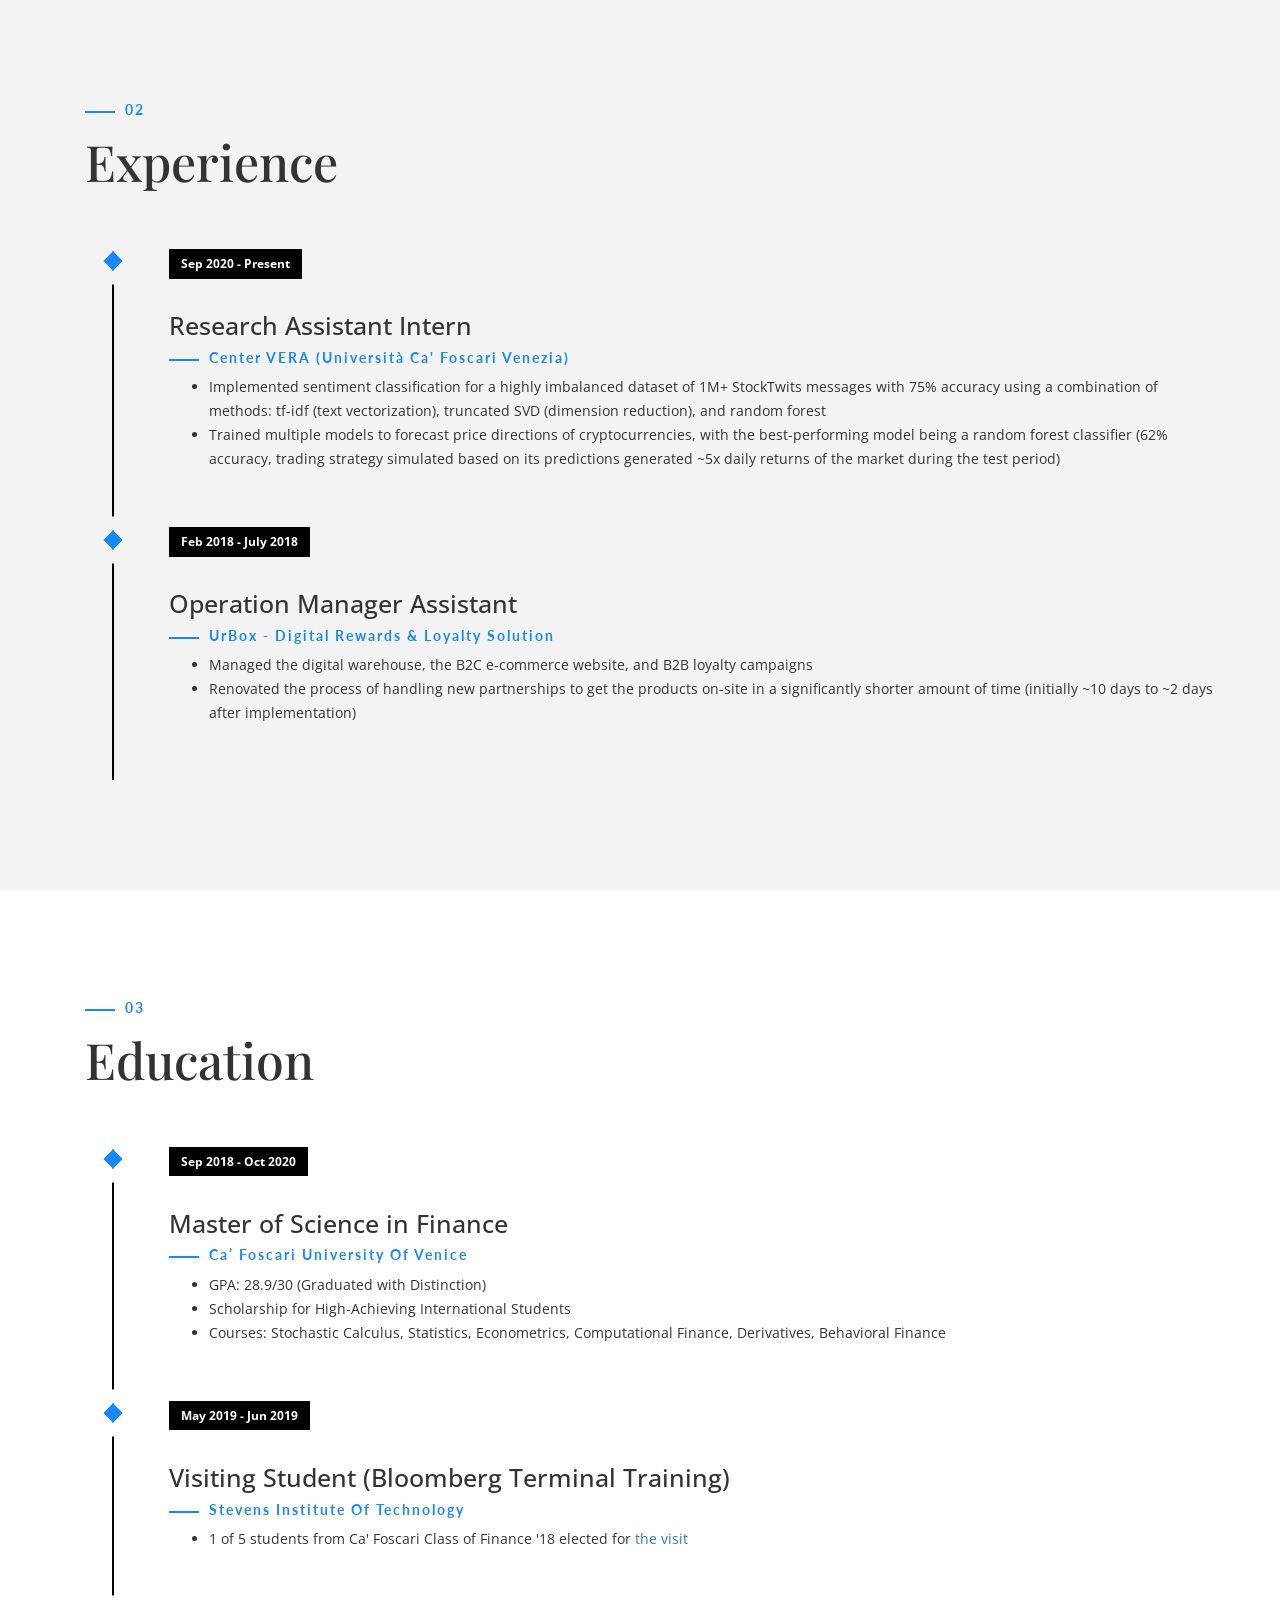
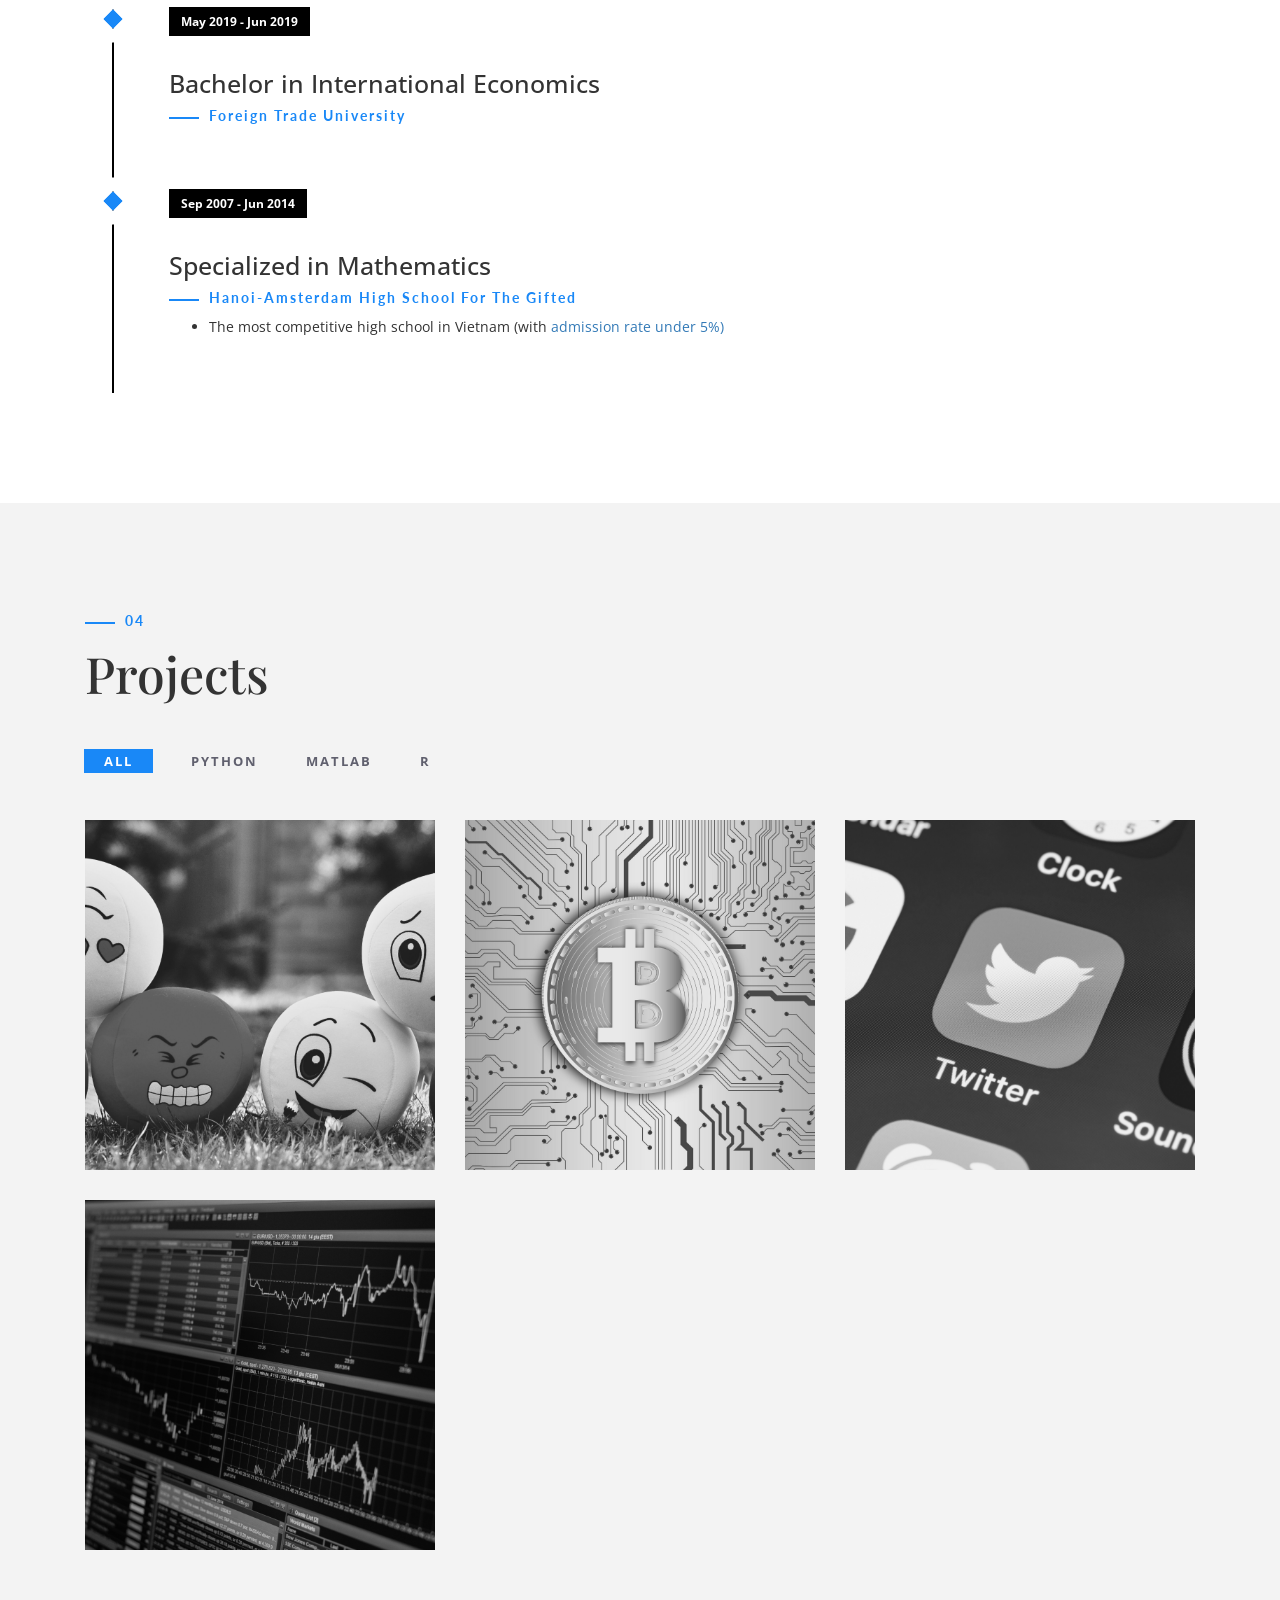
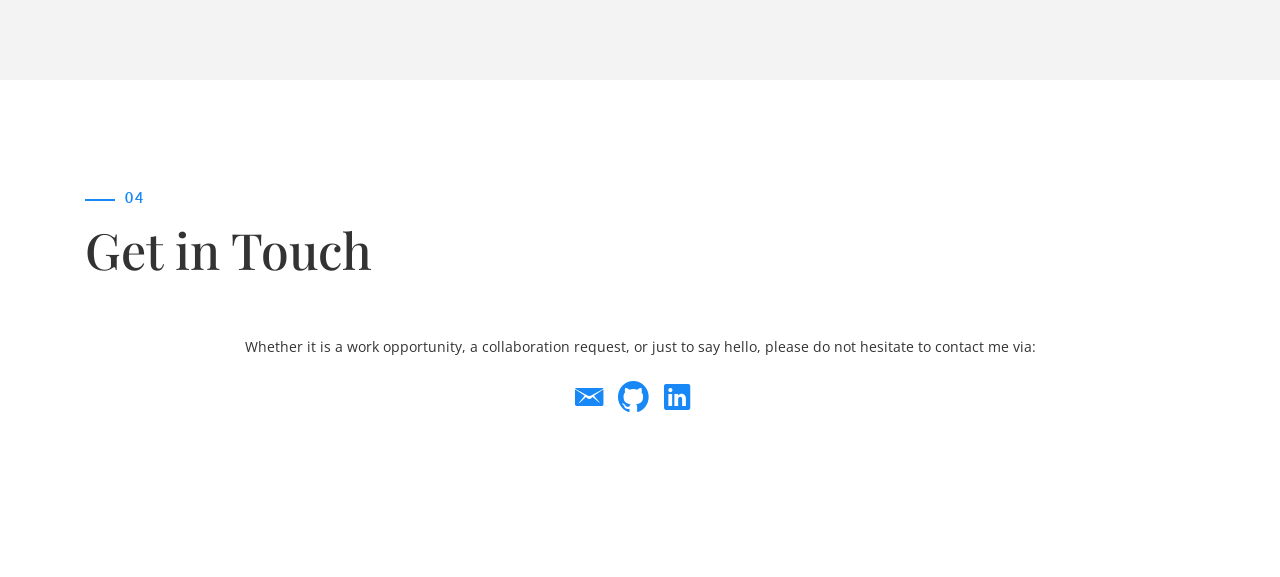
==== commit 0e7cfd79: "Update index.html" ====
--- a/index.html
+++ b/index.html
@@ -79,12 +79,12 @@
                   In the last 2 years, I've taught myself how to program in Python, MATLAB, and R.
                   Check out my previous works <a href="https://github.com/dang-trung">here</a>!
                 </p>
-                  <div class="h-50"></div> <img src="img/Signature.png" width="150" alt="" />
+                  <div class="h-50"></div> <img src="img/signature.png" width="150" alt="" />
                 </div>
                 <div class="h-50"></div>
             </div>
             <div class="col-md-6 about-img-div">
-            </br></br></br></br></br></br></br></br></br>
+            </br></br></br></br></br></br></br></br>
                 <img src="img/about-img.png" width="300" class="img-responsive" alt="" align="right" data-aos="fade-right" data-aos-delay="0" />
             </div>
         </div>
@@ -106,7 +106,8 @@
                         <div class="timeline-event-copy">
                             <p class="timeline-event-thumbnail">Sep 2020 - Present</p>
                             <h3>Research Assistant Intern</h3>
-                            <h5><a href="https://www.unive.it/pag/35190/" style="color: #1988f7">Center VERA (Università Ca'​ Foscari Venezia)</a></h5>
+                            <h5><a href="https://www.unive.it/pag/35190/" style="color: #1988f7">Center VERA (Università Ca'​ Foscari Venezia)</a>
+                            </h5>
                             <ul style="list-style-type:disc">
                               <li>Implemented sentiment classification for a highly imbalanced dataset of
                                 1M+ StockTwits messages with 75% accuracy using a combination of methods:
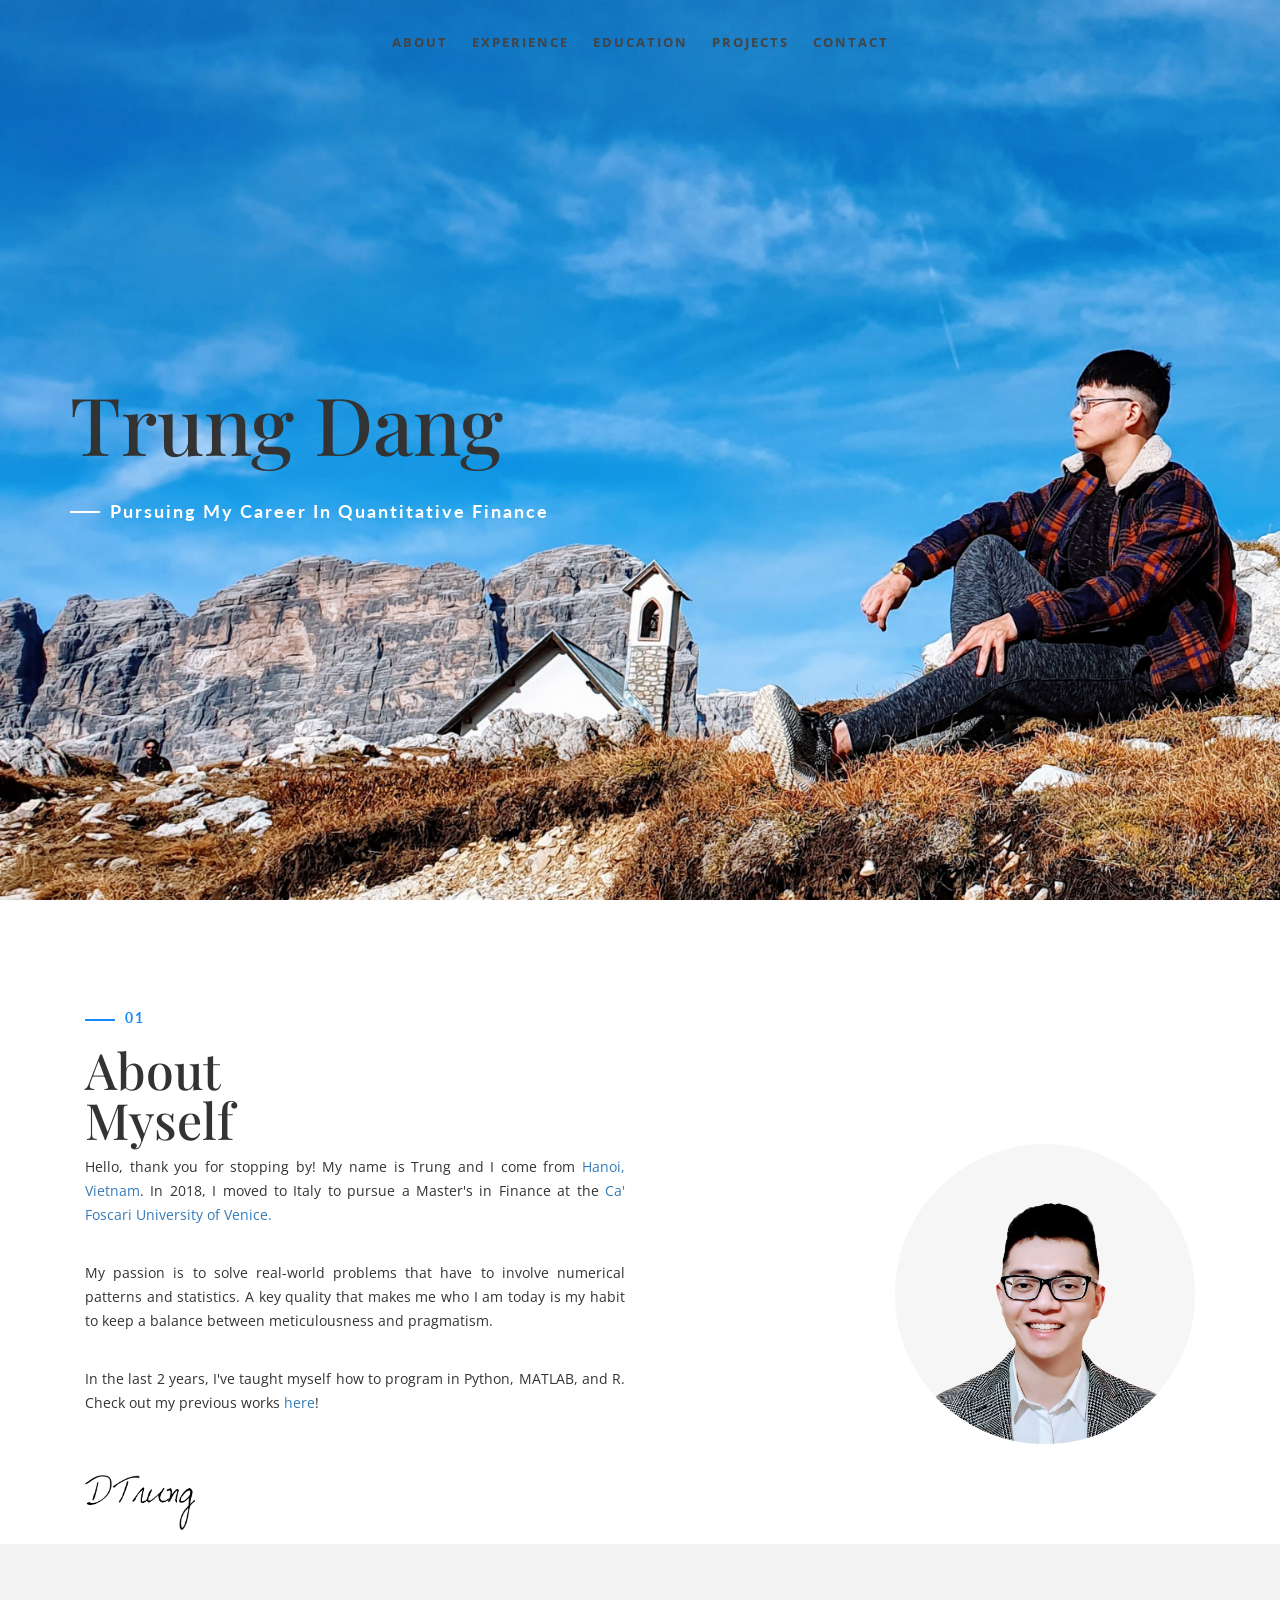
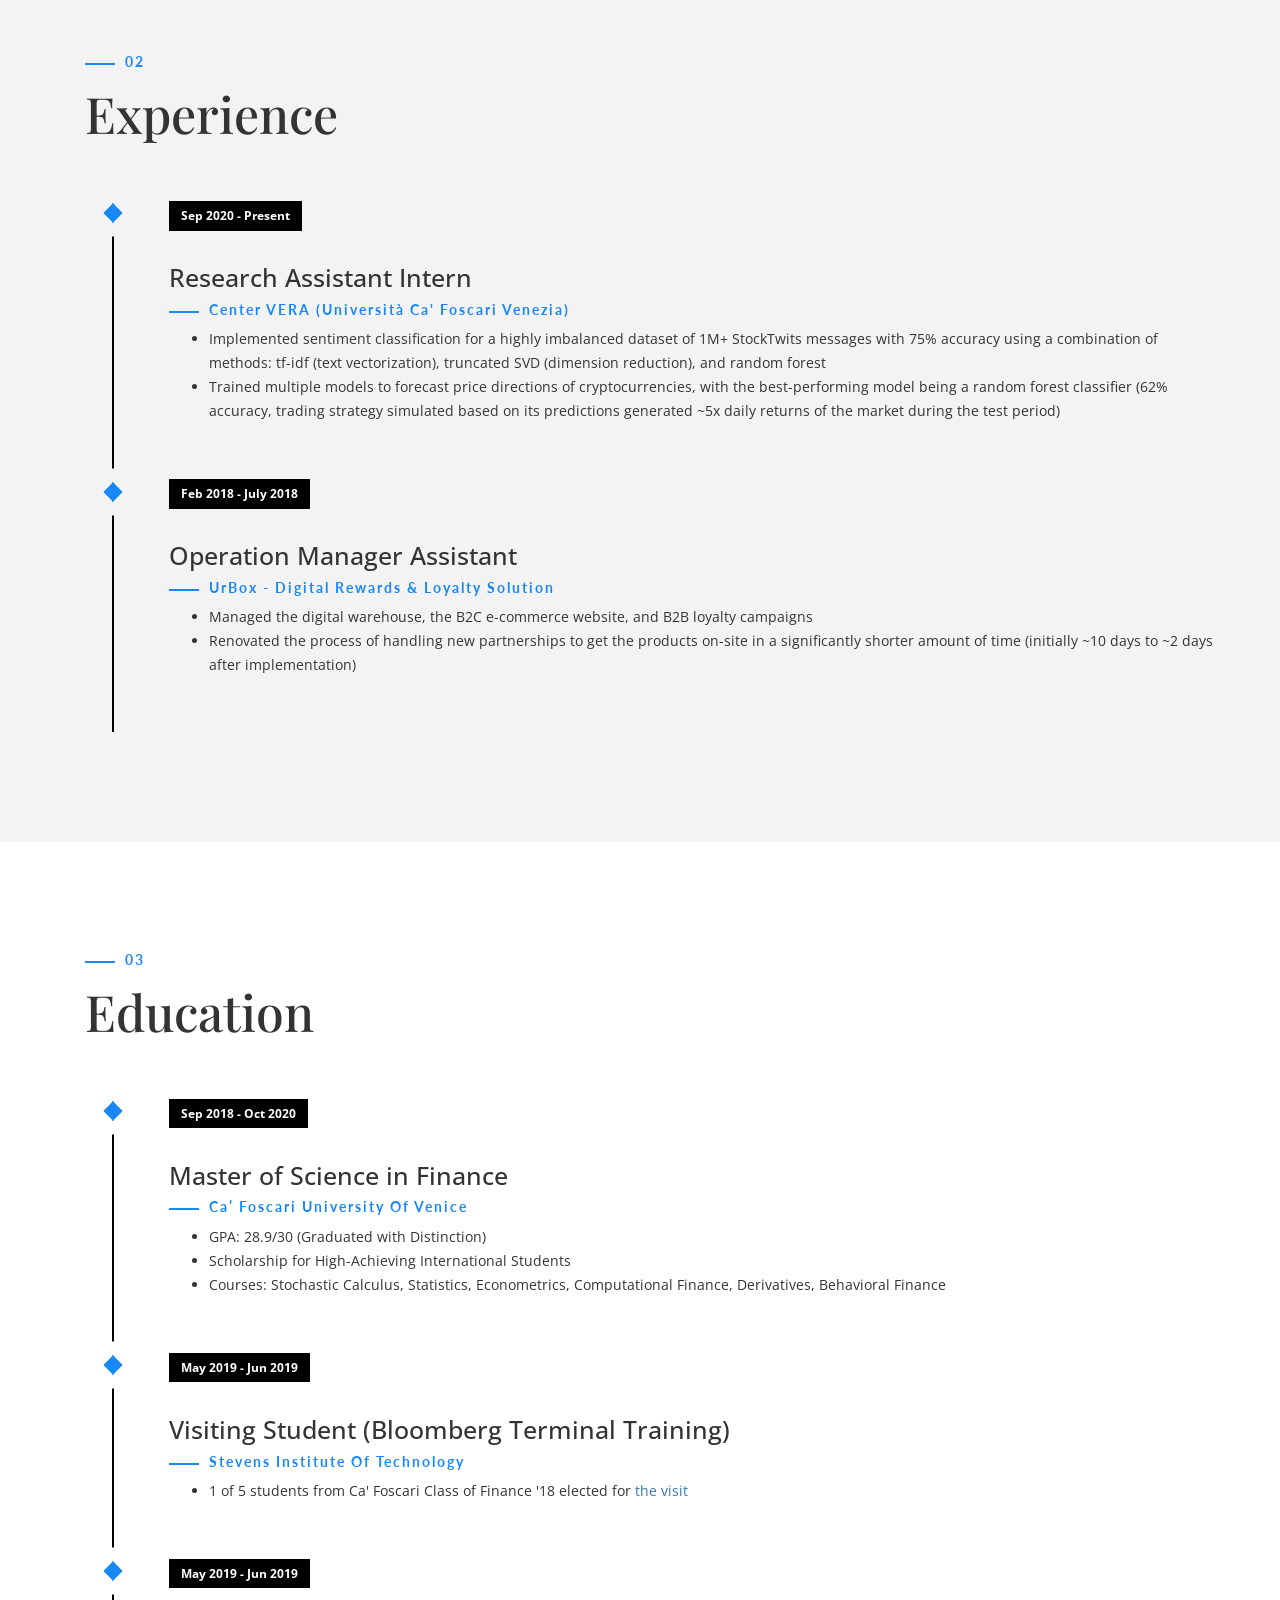
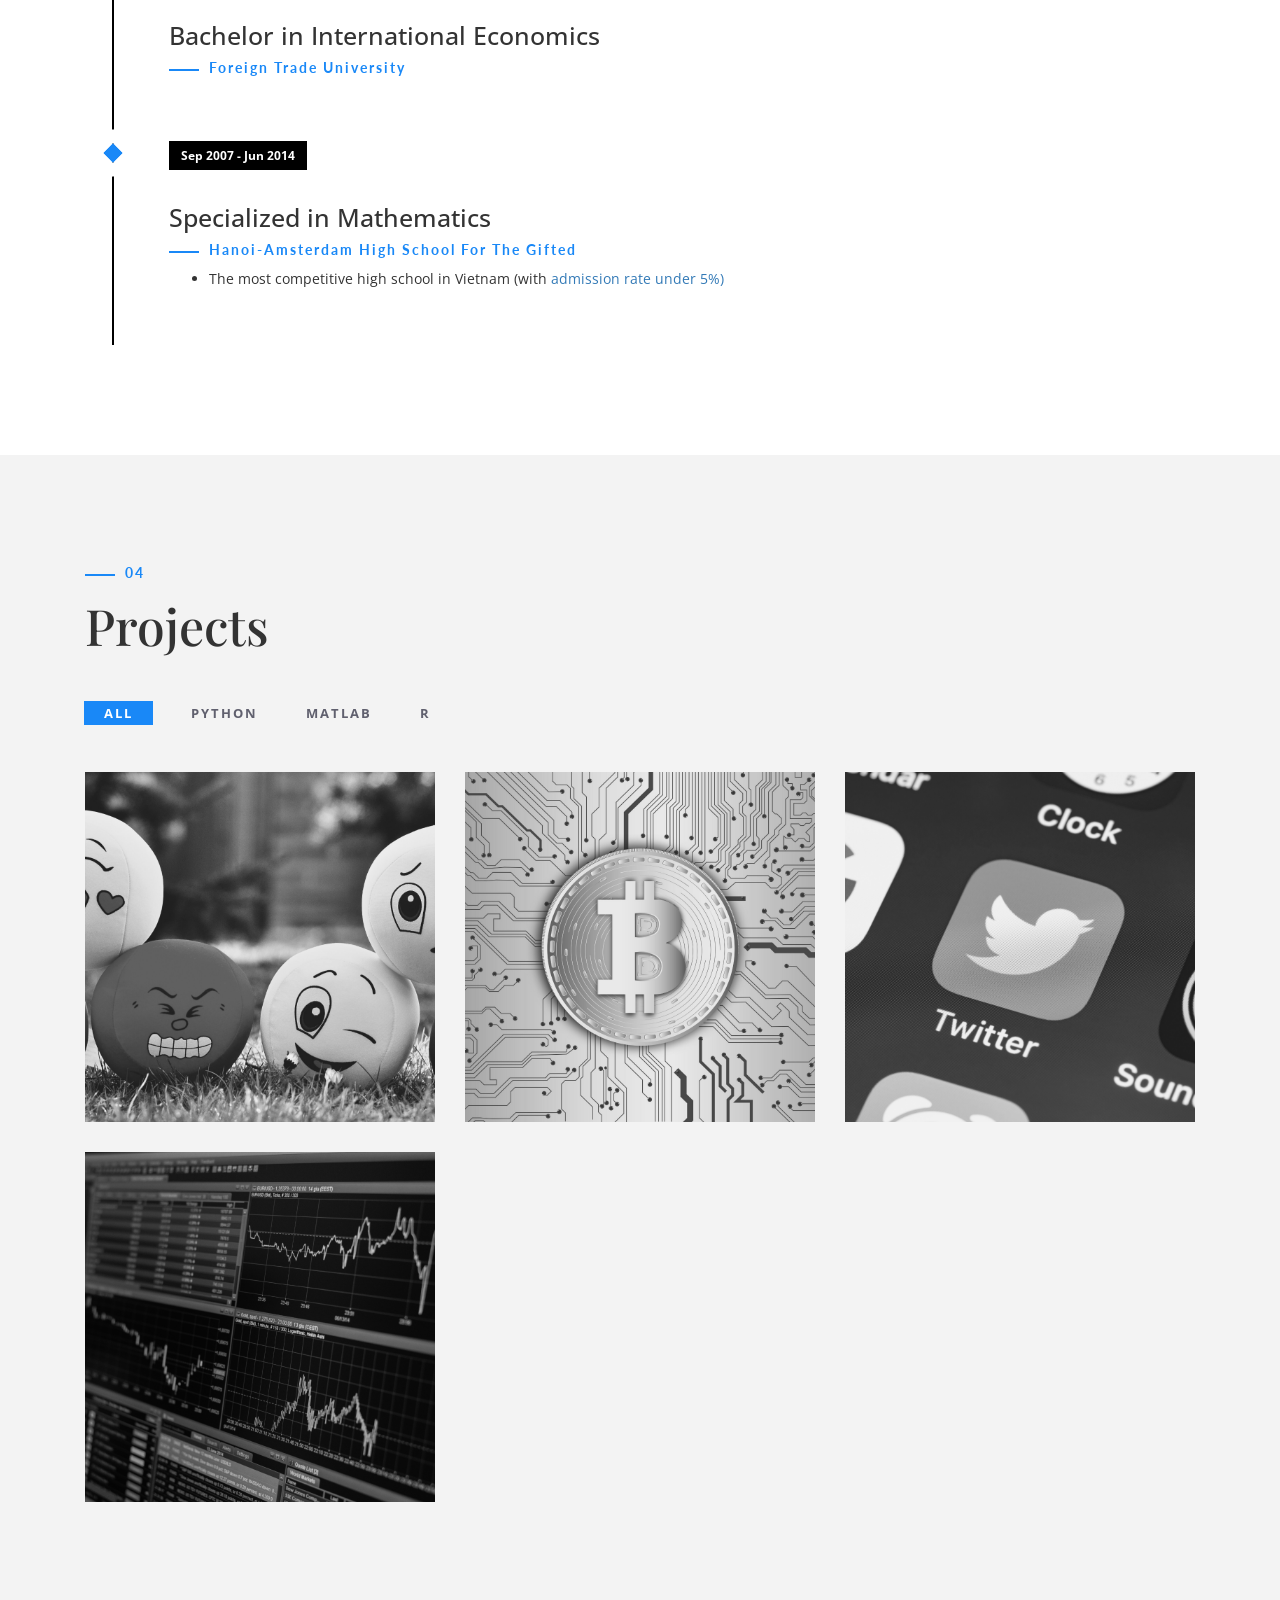
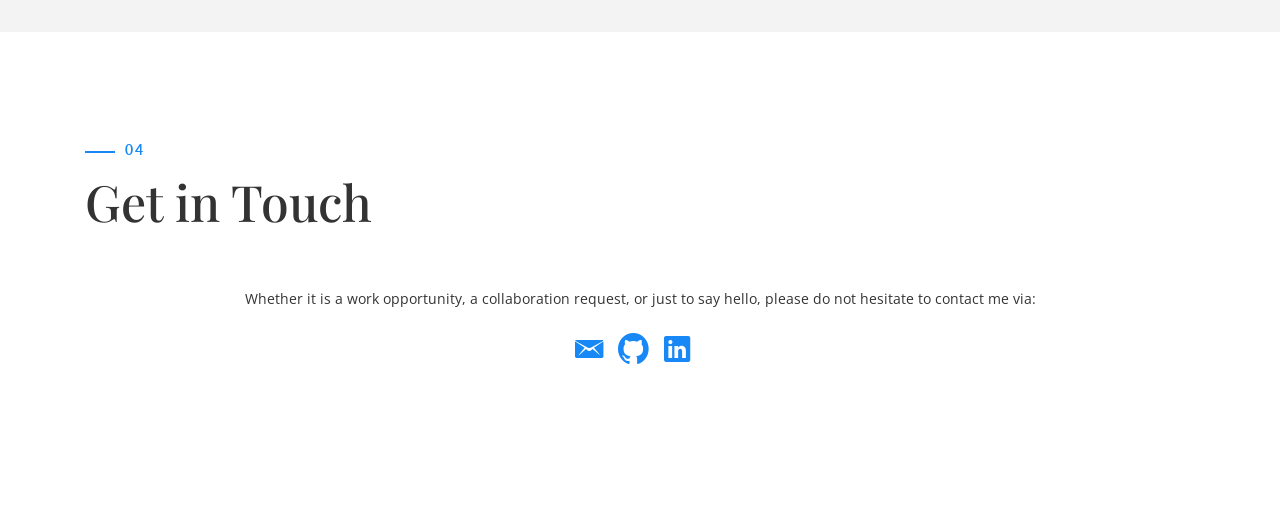
==== commit c1cac5df: "Update index.html" ====
--- a/index.html
+++ b/index.html
@@ -79,13 +79,14 @@
                   In the last 2 years, I've taught myself how to program in Python, MATLAB, and R.
                   Check out my previous works <a href="https://github.com/dang-trung">here</a>!
                 </p>
-                  <div class="h-50"></div> <img src="img/signature.png" width="150" alt="" />
+                <div class="h-50"></div> <img src="img/signature.png" width="110" alt="" />
                 </div>
                 <div class="h-50"></div>
             </div>
             <div class="col-md-6 about-img-div">
-            </br></br></br></br></br></br></br></br>
+            </br></br></br></br></br></br>
                 <img src="img/about-img.png" width="300" class="img-responsive" alt="" align="right" data-aos="fade-right" data-aos-delay="0" />
+            </br></br>
             </div>
         </div>
     </div>
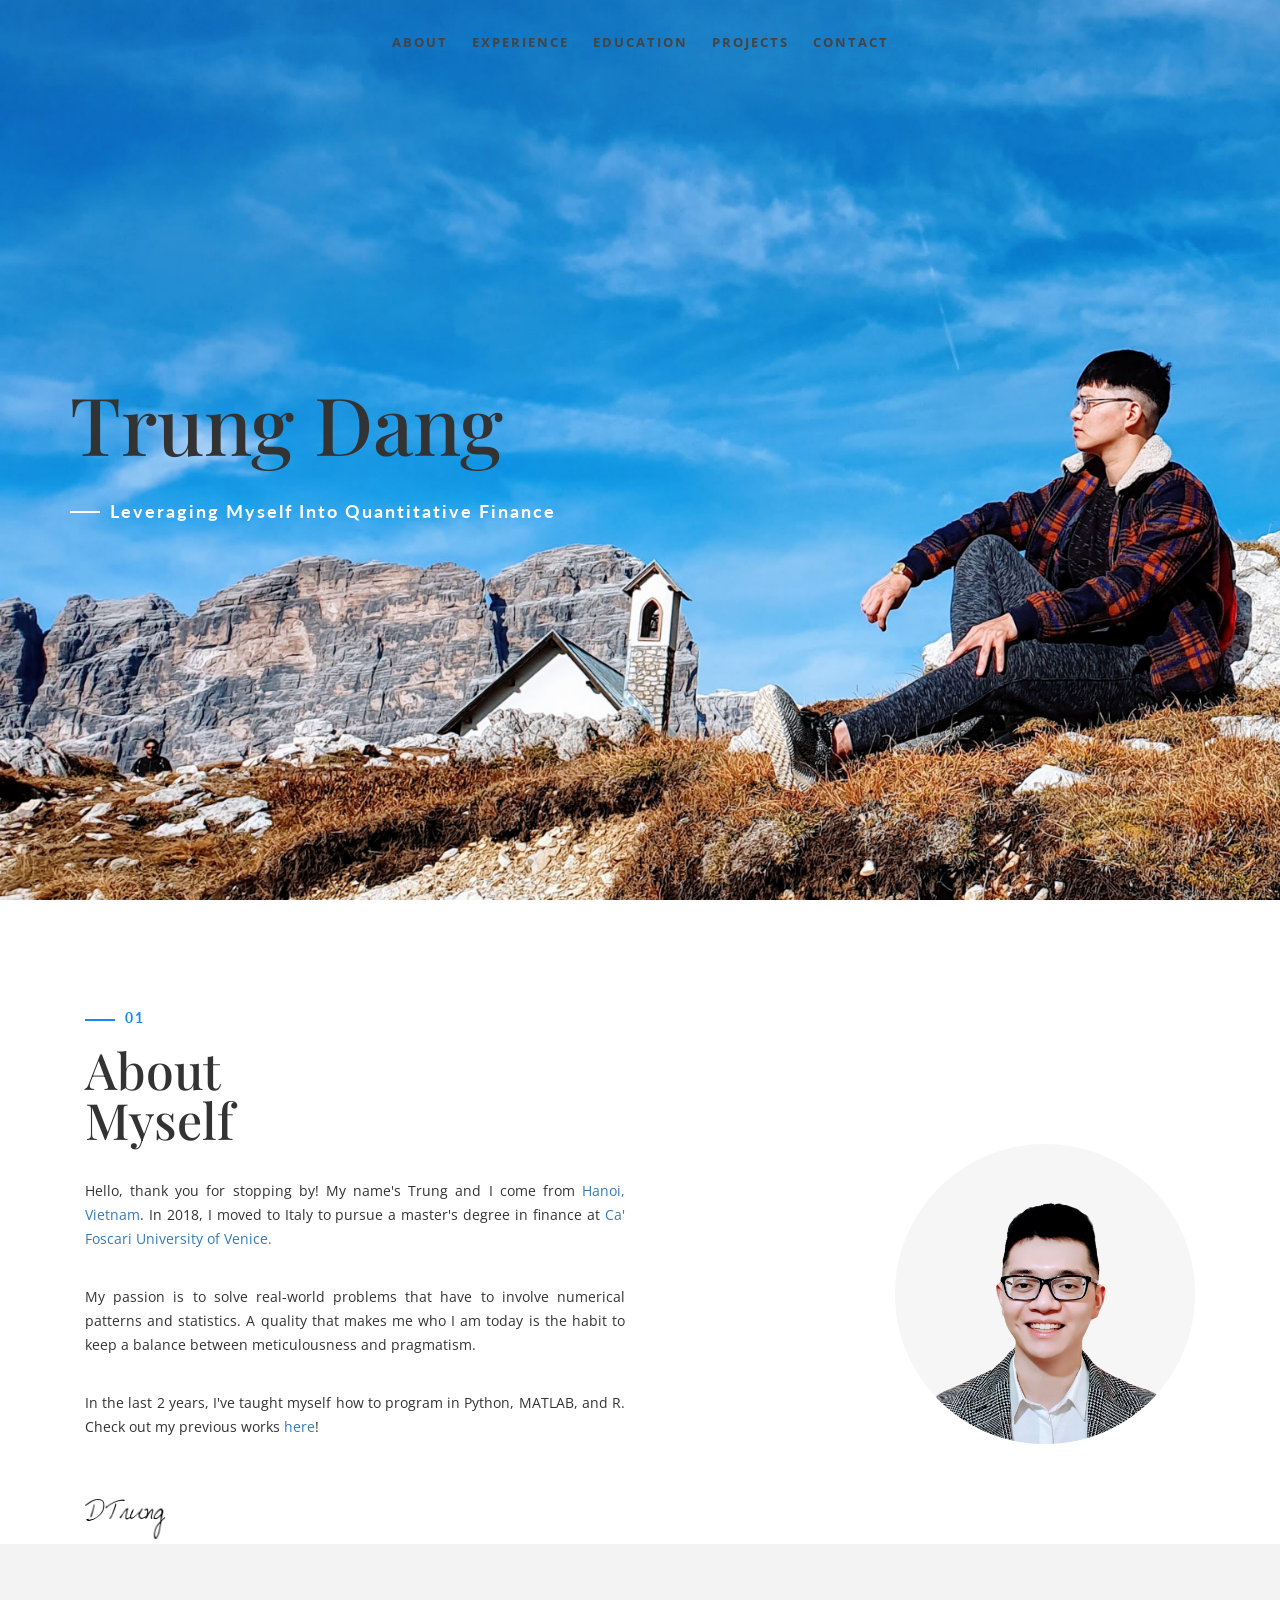
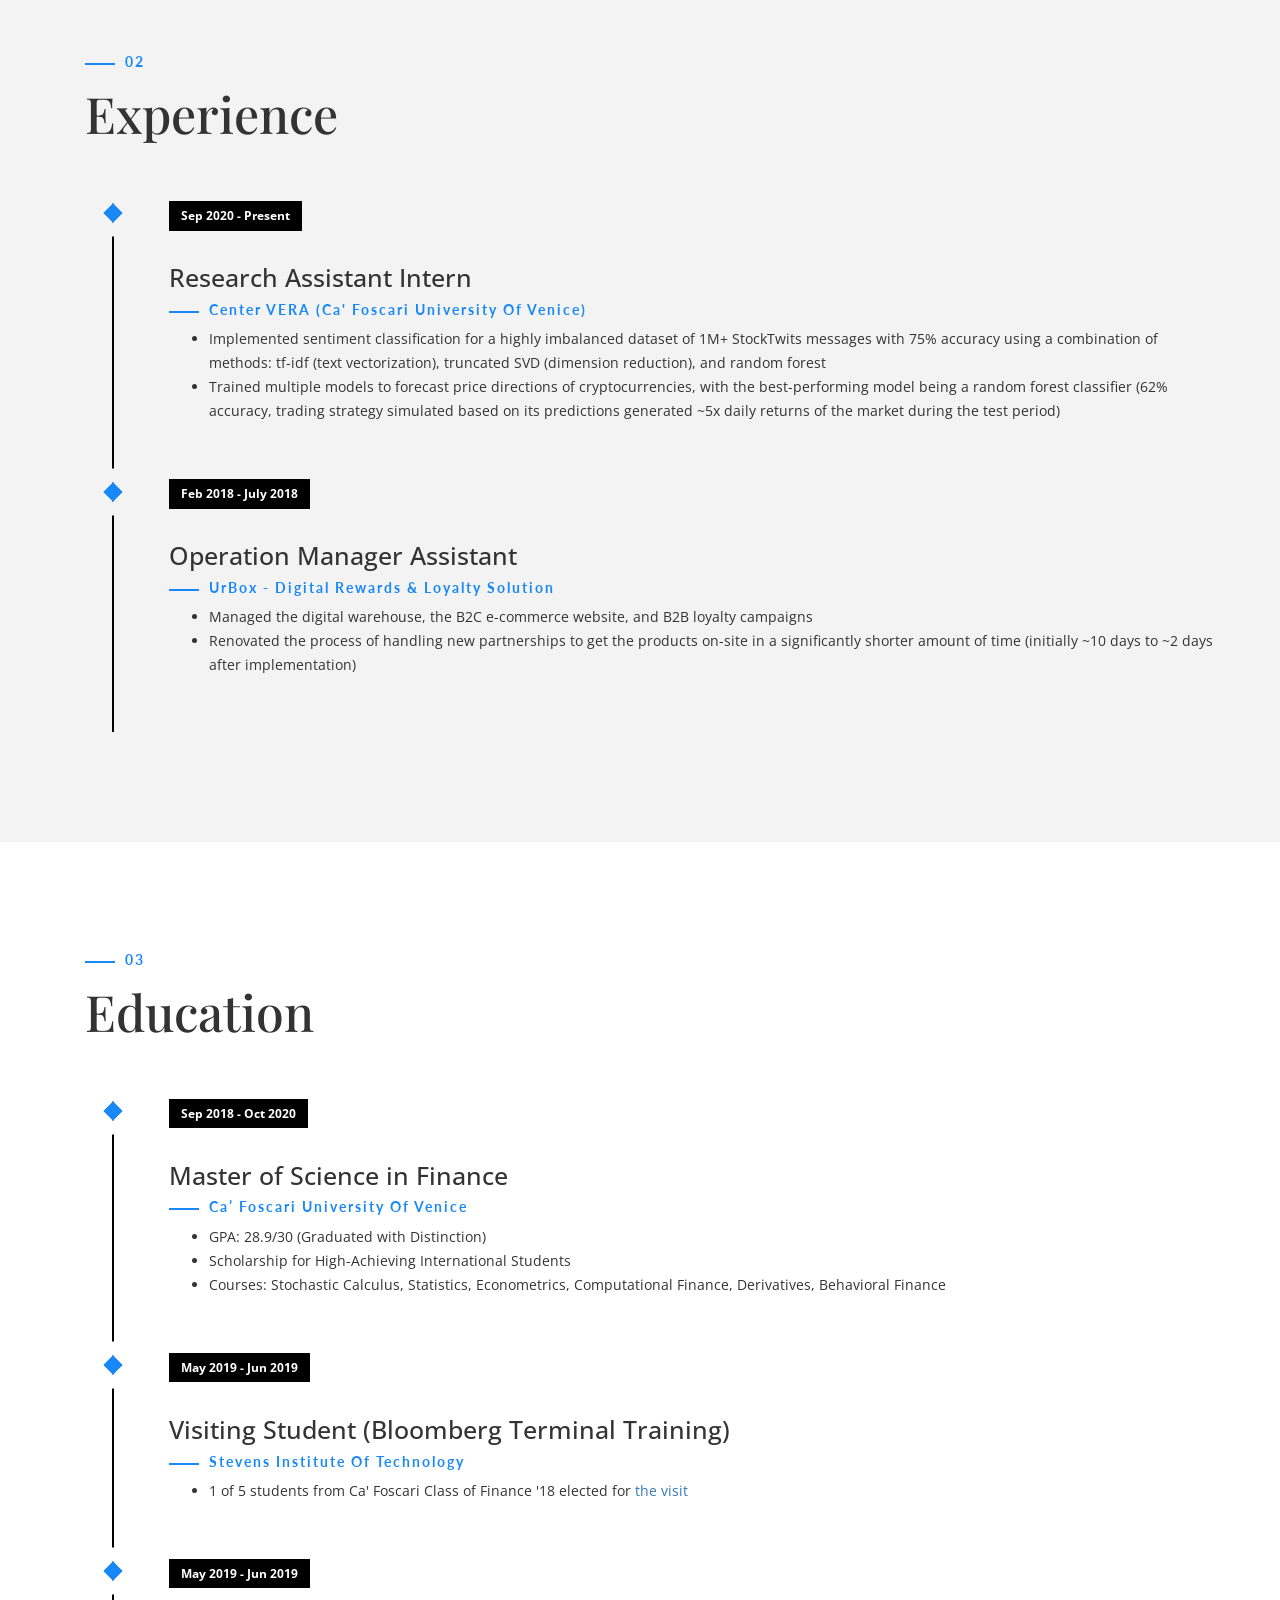
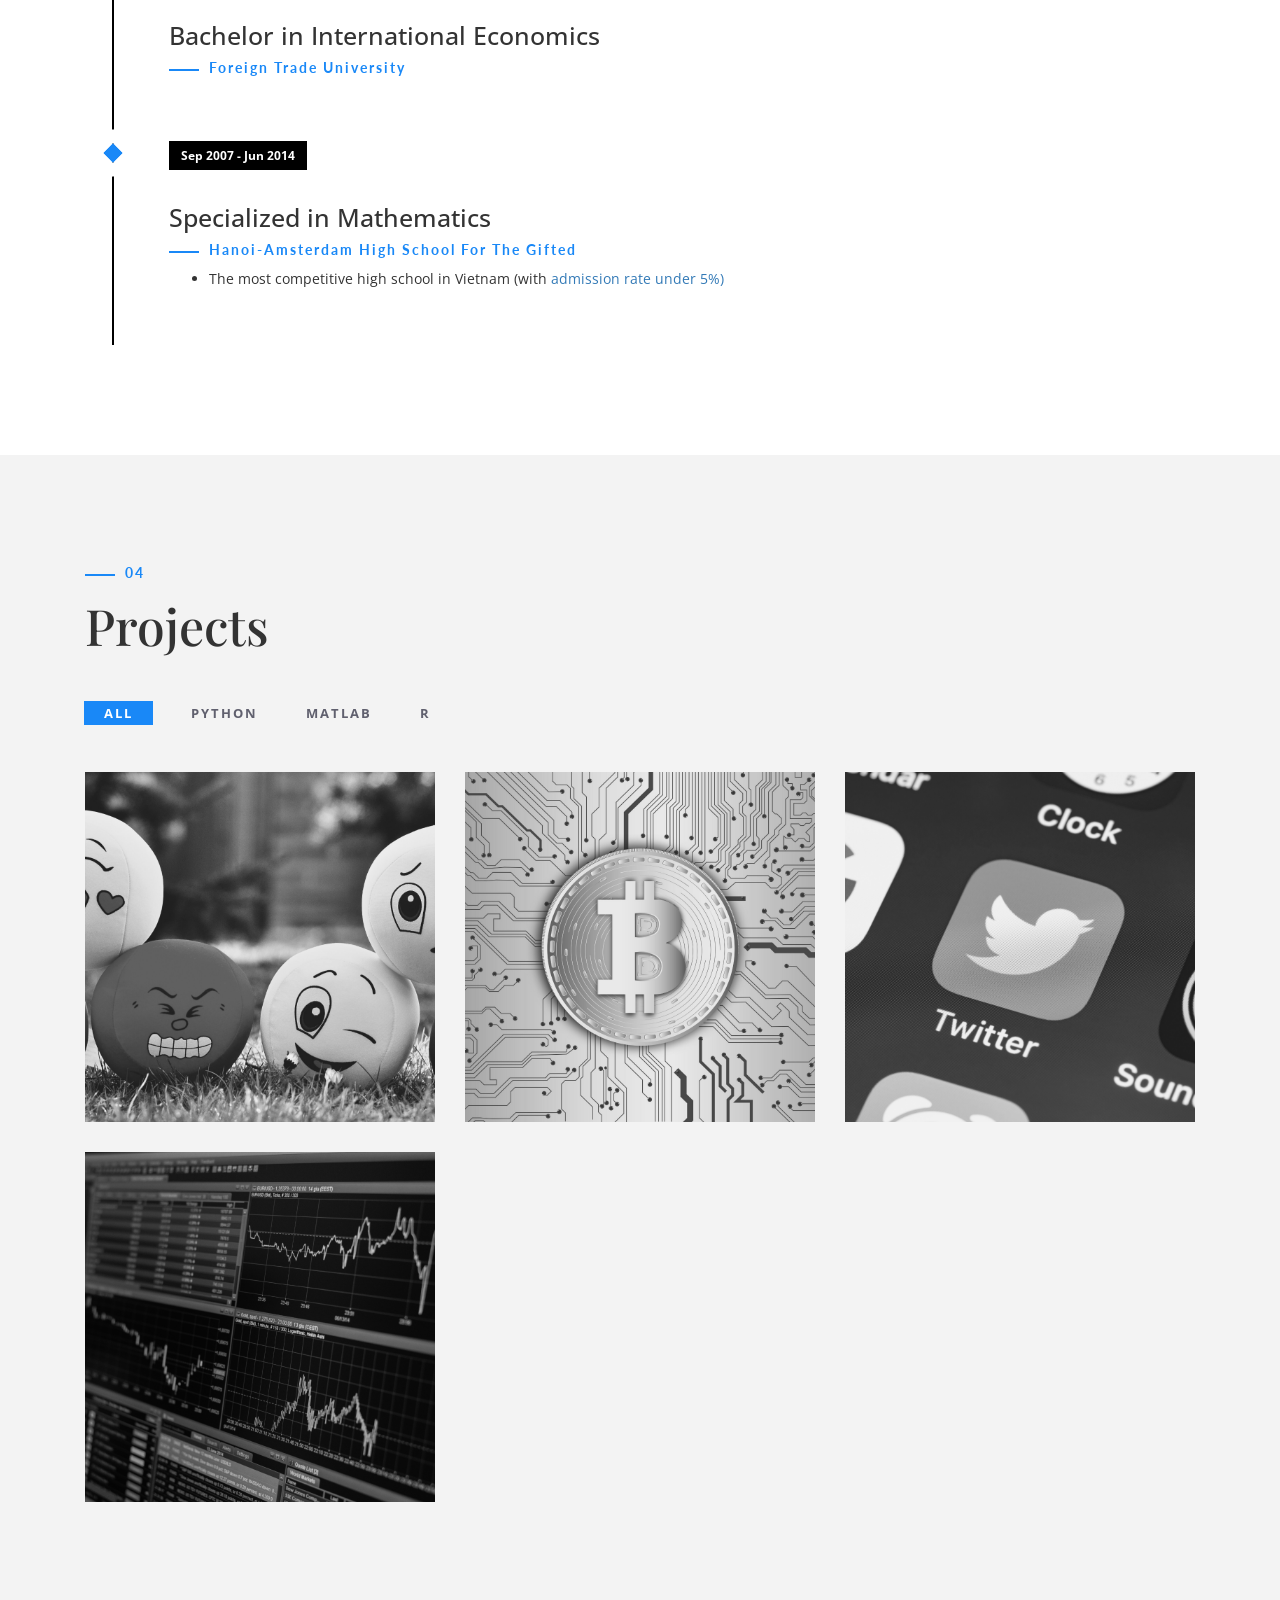
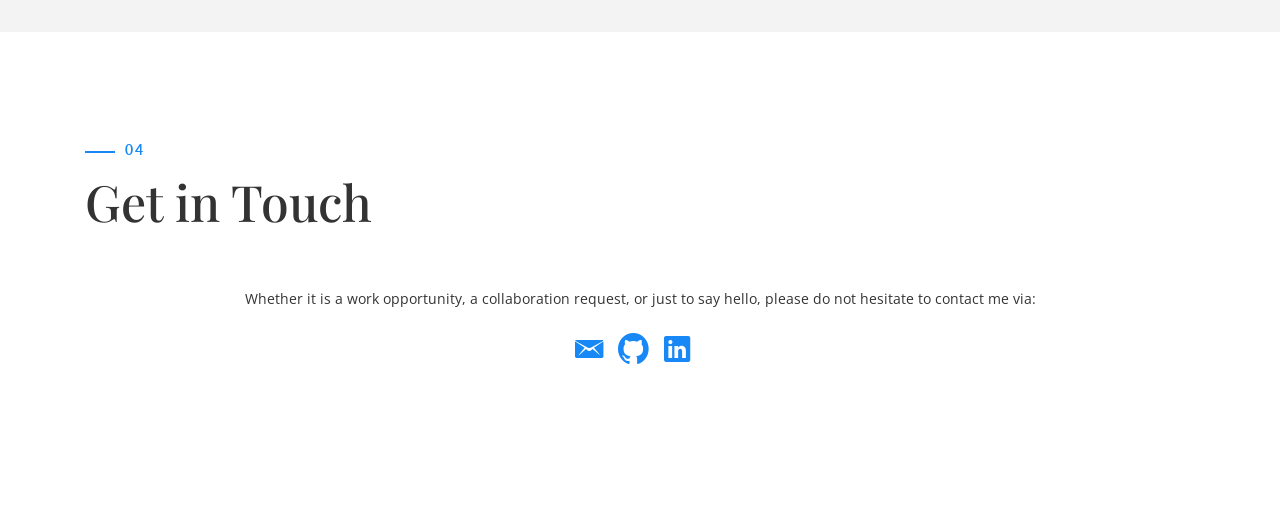
==== commit acae7f1e: "Update index.html" ====
--- a/index.html
+++ b/index.html
@@ -53,7 +53,7 @@
                 <div class="table-cell" data-aos="fade-up" data-aos-delay="0">
                   <h1>Trung Dang</h1>
                   </br>
-                    <h4>Pursuing My Career in Quantitative Finance</h4>
+                    <h4>Leveraging Myself Into Quantitative Finance</h4>
                 </div>
             </div>
         </div>
@@ -62,24 +62,25 @@
 
     <!-- about -->
     <div class="section" id="about">
-        <div class="container" style="width: 80">
+        <div class="container" style="width: 200">
             <div class="col-md-6" data-aos="fade-up">
                 <h5>01</h4>
                 <h1 class="size-50">About <br /> Myself</h1>
                 <div class="h-50" style="text-align:justify">
-                <p >Hello, thank you for stopping by! My name is Trung and I come from  <a href="https://en.wikipedia.org/wiki/Hanoi">Hanoi, Vietnam</a>.
-                  In 2018, I moved to Italy to pursue a Master's in Finance at the <a href="https://www.unive.it/pag/13526/">Ca' Foscari University of Venice.</a>
+                </br>
+                <p>Hello, thank you for stopping by! My name's Trung and I come from  <a href="https://en.wikipedia.org/wiki/Hanoi">Hanoi, Vietnam</a>.
+                  In 2018, I moved to Italy to pursue a master's degree in finance at <a href="https://www.unive.it/pag/13526/">Ca' Foscari University of Venice.</a>
                 </p>
                 </br>
                 <p>My passion is to solve real-world problems that have to involve numerical patterns and statistics.
-                  A key quality that makes me who I am today is my habit to keep a balance between meticulousness and pragmatism​.
+                  A quality that makes me who I am today is the habit to keep a balance between meticulousness and pragmatism​.
                 </p>
                 </br>
                 <p>
                   In the last 2 years, I've taught myself how to program in Python, MATLAB, and R.
                   Check out my previous works <a href="https://github.com/dang-trung">here</a>!
                 </p>
-                <div class="h-50"></div> <img src="img/signature.png" width="110" alt="" />
+                <div class="h-50"></div> <img src="img/signature.png" width="80" alt="" />
                 </div>
                 <div class="h-50"></div>
             </div>
@@ -107,7 +108,7 @@
                         <div class="timeline-event-copy">
                             <p class="timeline-event-thumbnail">Sep 2020 - Present</p>
                             <h3>Research Assistant Intern</h3>
-                            <h5><a href="https://www.unive.it/pag/35190/" style="color: #1988f7">Center VERA (Università Ca'​ Foscari Venezia)</a>
+                            <h5><a href="https://www.unive.it/pag/35190/" style="color: #1988f7">Center VERA (Ca' Foscari University of Venice)</a>
                             </h5>
                             <ul style="list-style-type:disc">
                               <li>Implemented sentiment classification for a highly imbalanced dataset of
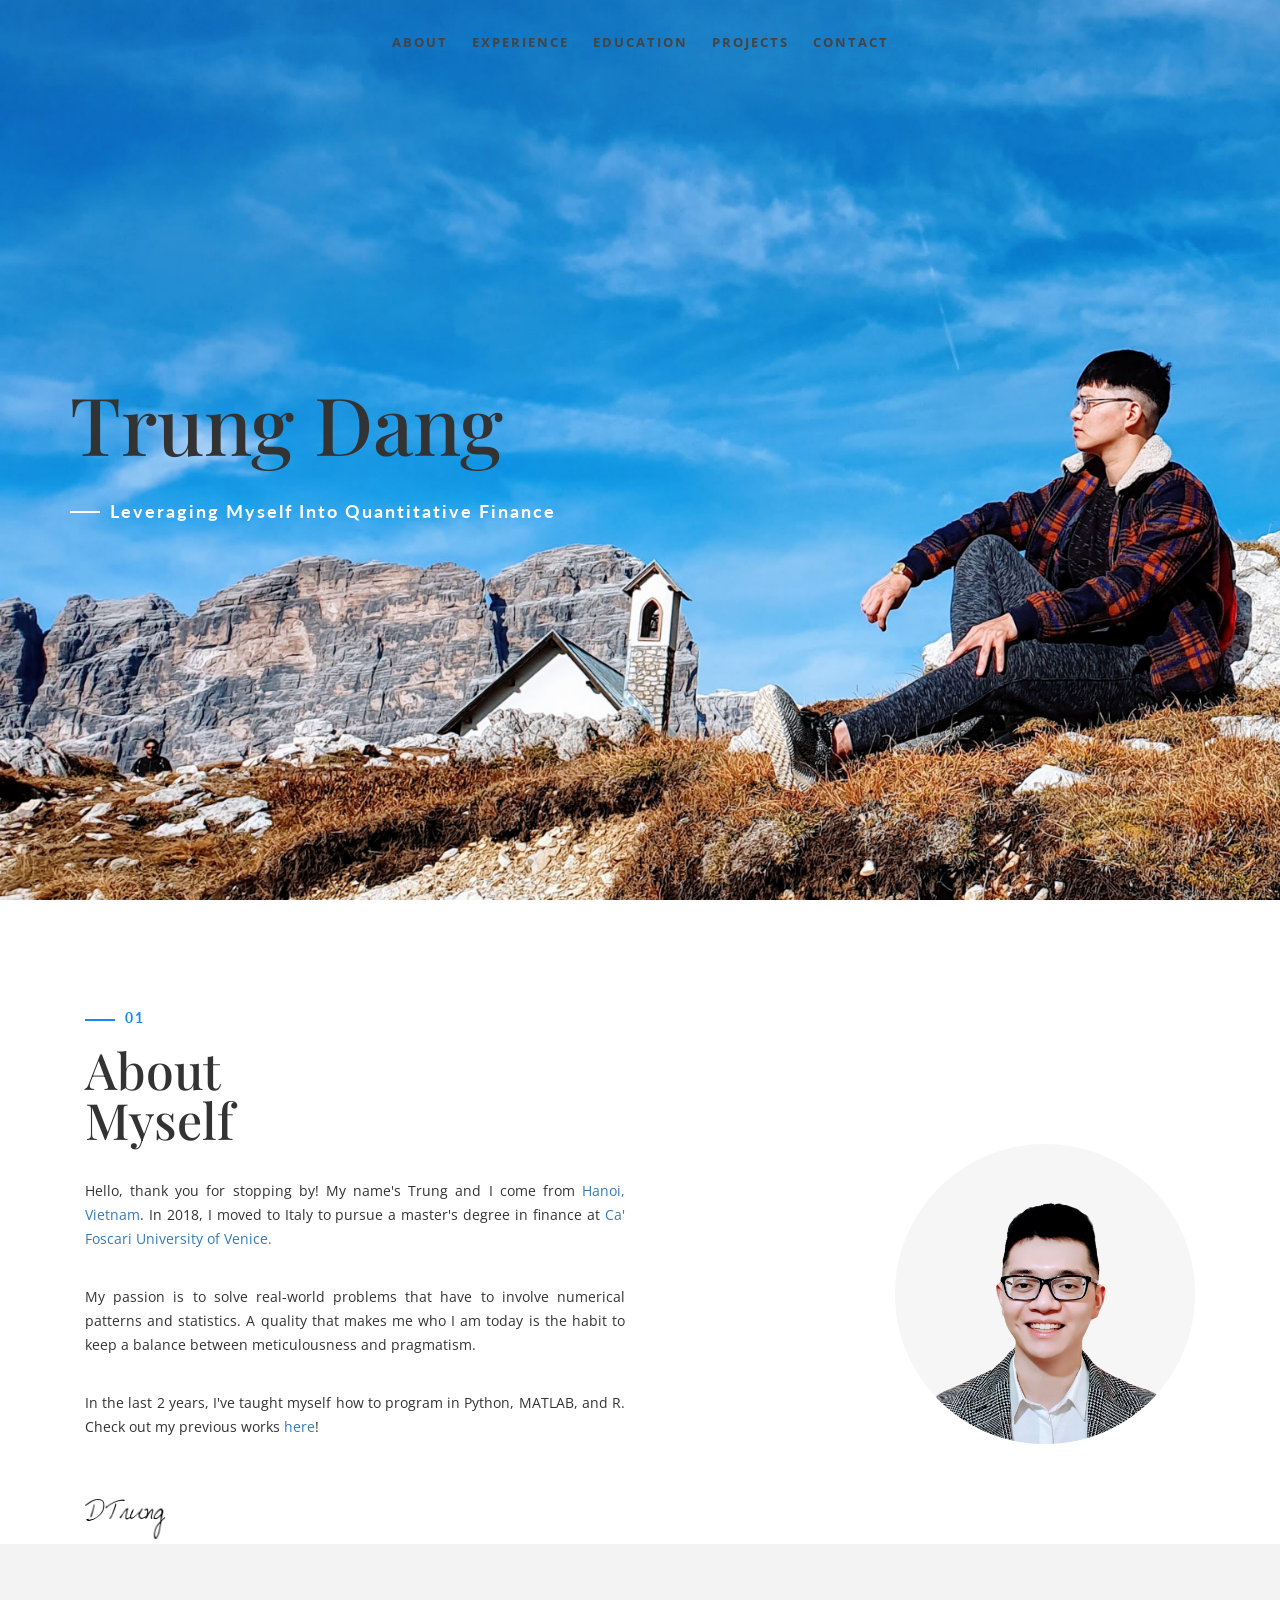
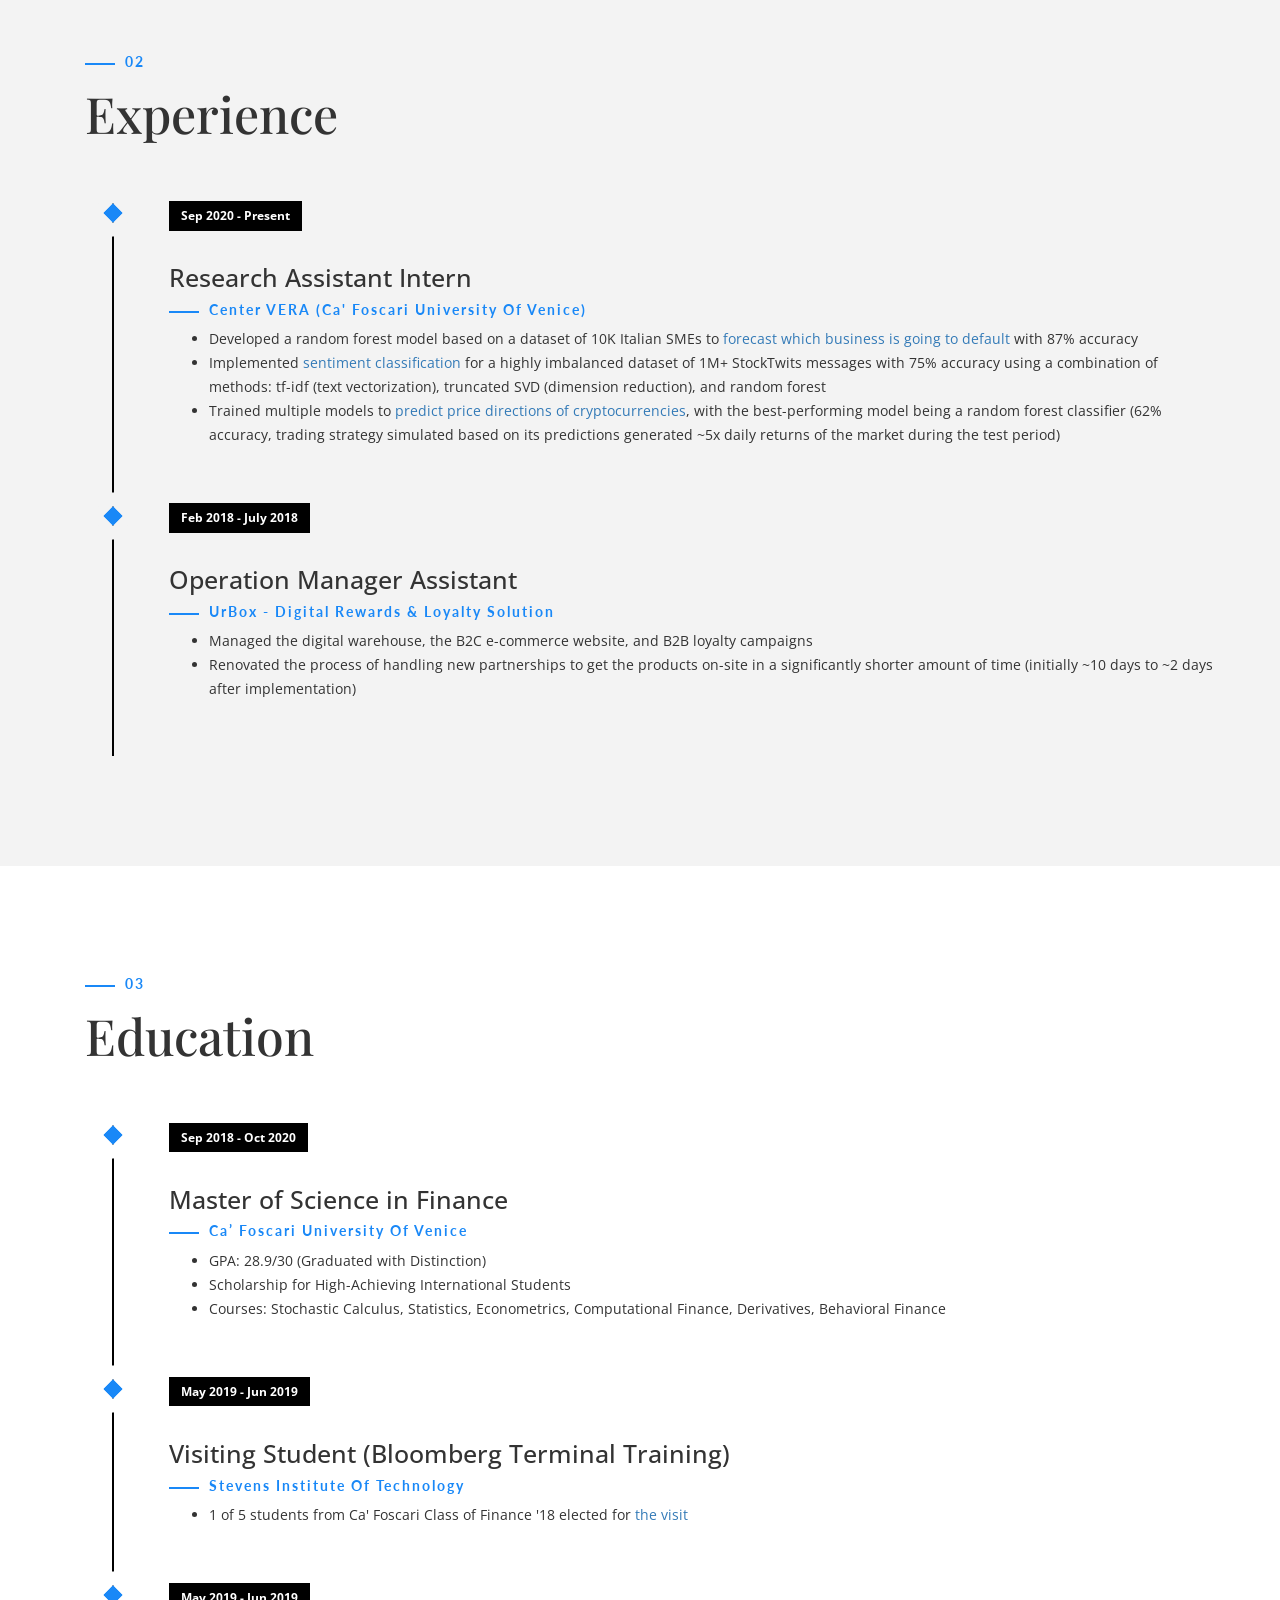
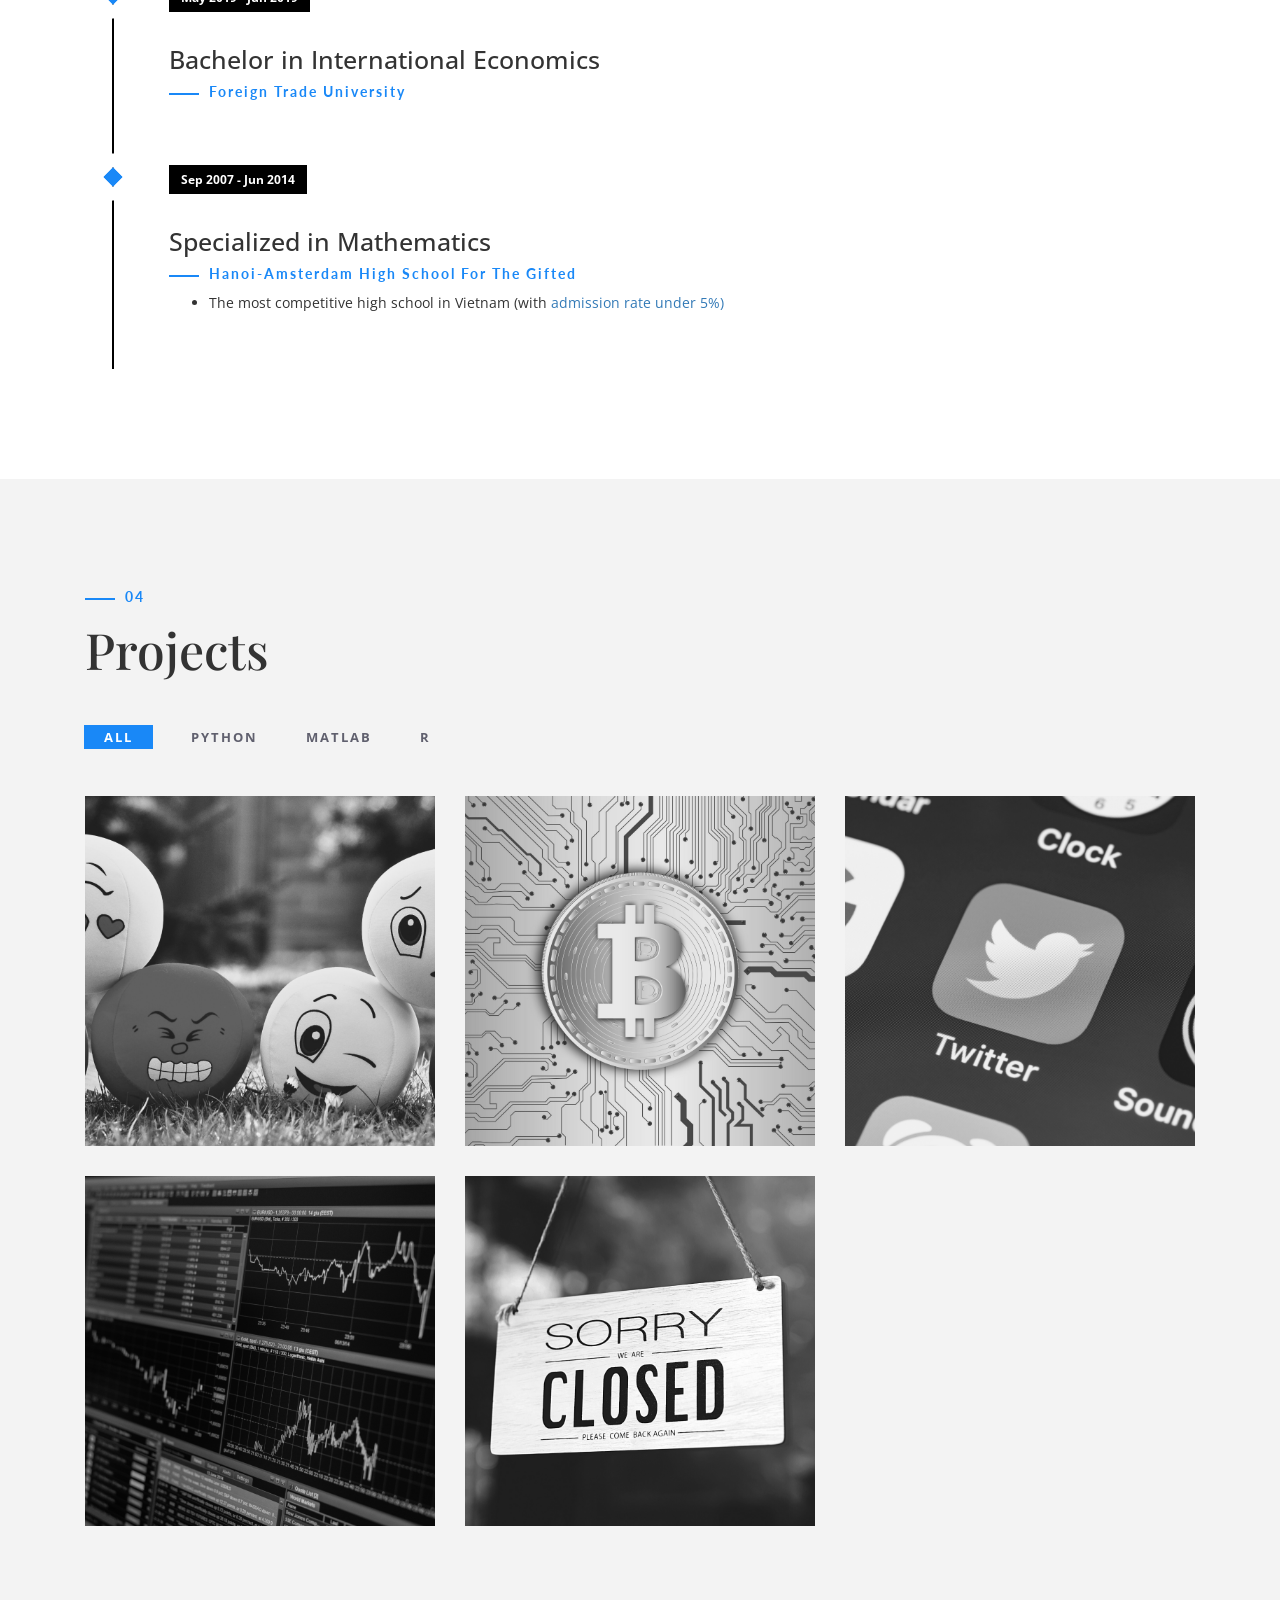
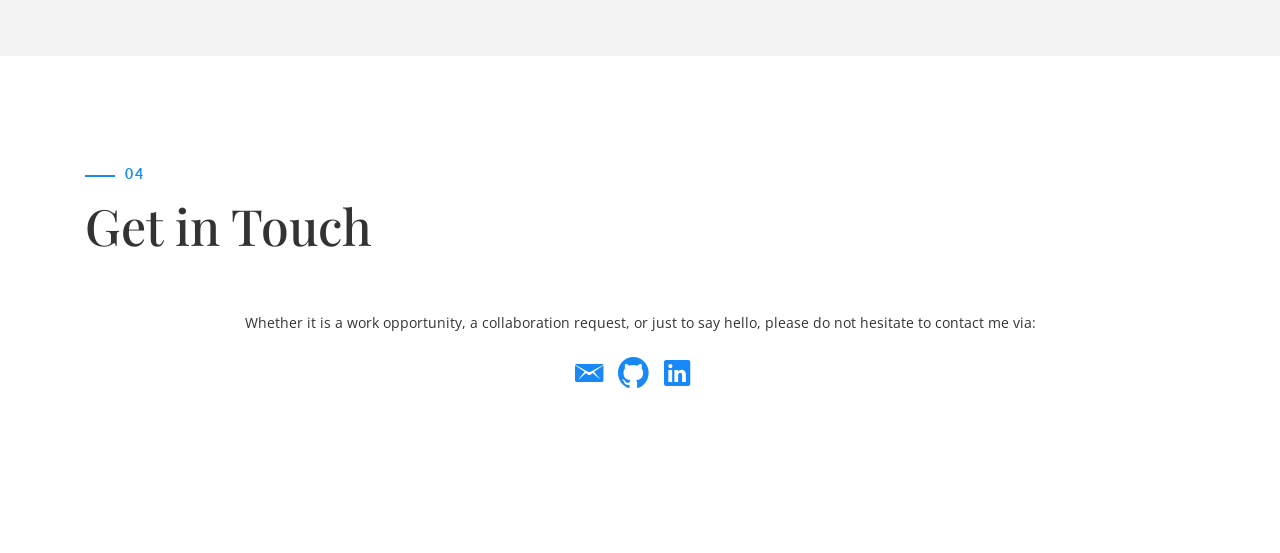
==== commit ae8fc1b4: "Add SME default project" ====
--- a/index.html
+++ b/index.html
@@ -111,12 +111,14 @@
                             <h5><a href="https://www.unive.it/pag/35190/" style="color: #1988f7">Center VERA (Ca' Foscari University of Venice)</a>
                             </h5>
                             <ul style="list-style-type:disc">
-                              <li>Implemented sentiment classification for a highly imbalanced dataset of
+                              <li>Developed a random forest model based on a dataset of 10K Italian SMEs to <a href="https://github.com/dang-trung/sme-default-forecast">forecast which business is going to default</a> with 87% accuracy
+                              </li>
+                              <li>Implemented <a href="https://github.com/dang-trung/stocktwits-sentiment-classifier">sentiment classification</a> for a highly imbalanced dataset of
                                 1M+ StockTwits messages with 75% accuracy using a combination of methods:
                                 tf-idf (text vectorization), truncated SVD (dimension reduction), and random forest
                               </li>
                               <li>
-                                Trained multiple models to forecast price directions of cryptocurrencies,
+                                Trained multiple models to <a href="https://github.com/dang-trung/crypto-return-predictor">predict price directions of cryptocurrencies</a>,
                                 with the best-performing model being a random forest classifier (62% accuracy,
                                 trading strategy simulated based on its predictions generated ~5x daily returns
                                 of the market during the test period)
@@ -282,7 +284,7 @@
                                 <a href="https://github.com/dang-trung/matlab-comp-finance" class="portfolio_item"> <img src="img/portfolio/04.jpg" alt="image" class="img-responsive" />
                                     <div class="portfolio_item_hover">
                                         <div class="portfolio-border clearfix">
-                                            <div class="item_info"> <span>Implementations of Monte Carlo simulation in valuing exotic options & estimating the Greeks</span><em>MATLAB</em>
+                                            <div class="item_info"> <span>Implementing Monte Carlo simulation in valuing exotic options & estimating the Greeks</span><em>MATLAB</em>
                                             </div>
                                         </div>
                                     </div>
@@ -290,8 +292,20 @@
                             </div>
                             <!-- end single work -->
 
-                        </div>
+                            <!-- single work -->
+                            <div class="col-md-4 col-sm-6 r">
+                                <a href="https://github.com/dang-trung/sme-default-forecast" class="portfolio_item"> <img src="img/portfolio/05.jpg" alt="image" class="img-responsive" />
+                                    <div class="portfolio_item_hover">
+                                        <div class="portfolio-border clearfix">
+                                            <div class="item_info"> <span>Forecasting SME defaults using Random Forest</span><em>R</em>
+                                            </div>
+                                        </div>
+                                    </div>
+                                </a>
+                            </div>
+                            <!-- end single work -->                        </div>
                         <!-- end portfolio_container -->
+
                     </div>
                     <!-- portfolio -->
                 </div>
